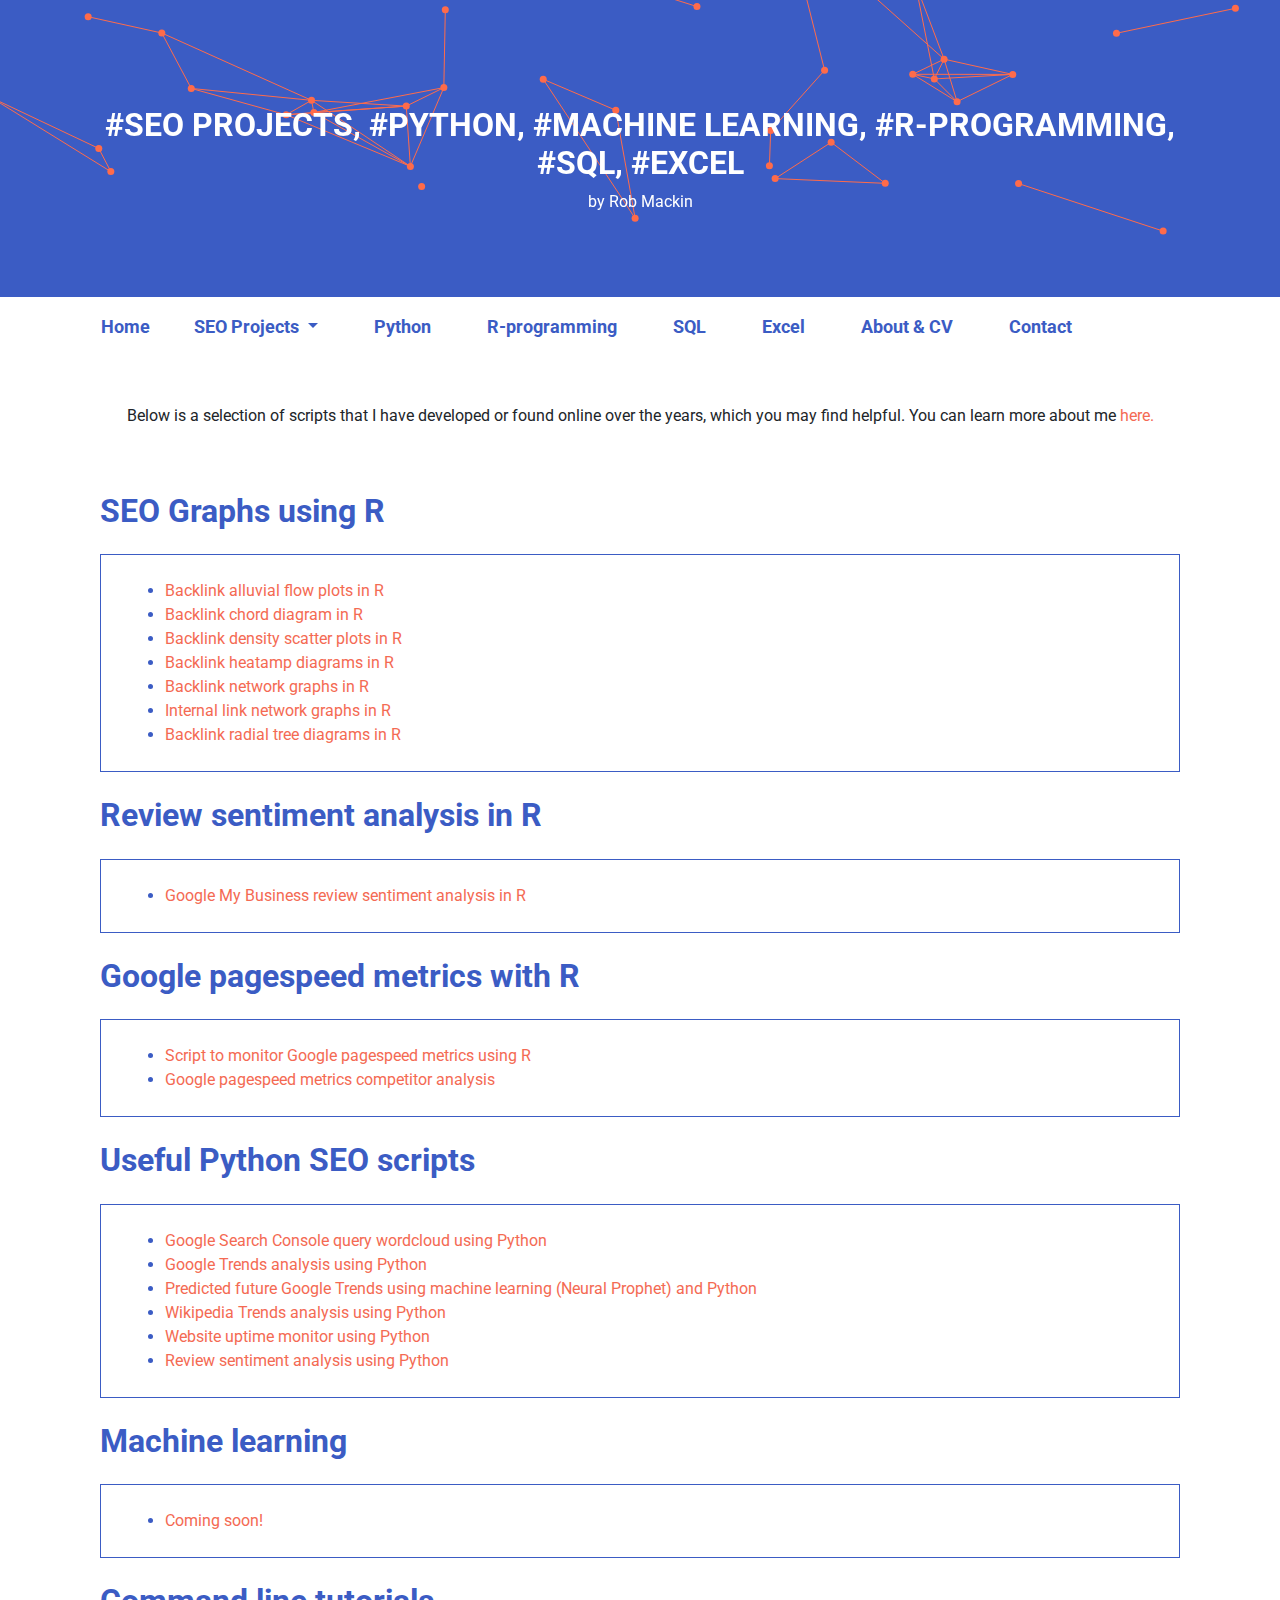
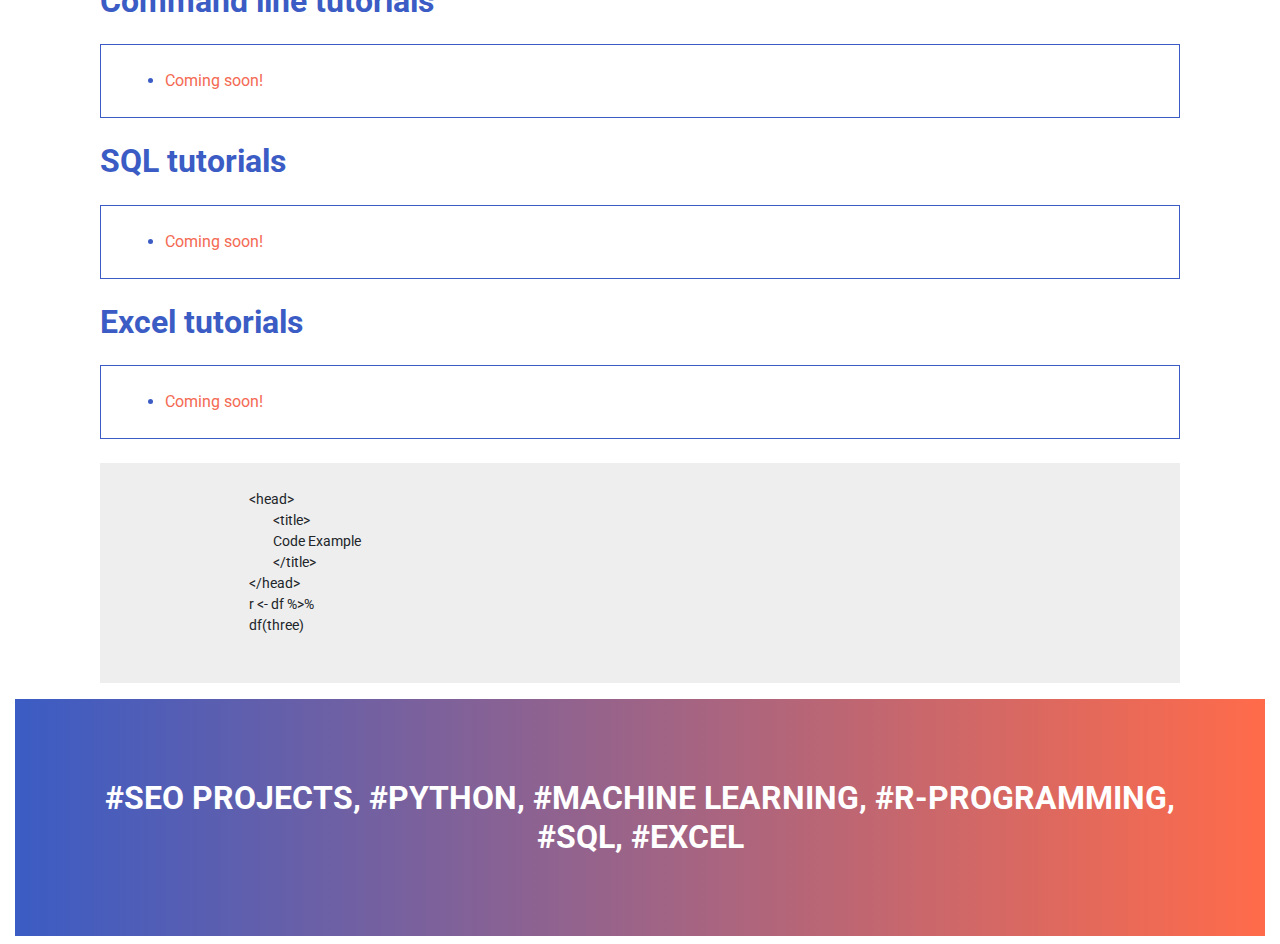
==== index.html @ 12b9a679 "website" ====
<!DOCTYPE html>
<html lang="en">
	<head>
		<meta charset="UTF-8" />
		<meta name="viewport" content="width=device-width, initial-scale=1.0" />
		<meta http-equiv="X-UA-Compatible" content="ie=edge" />
		<title>Data Science & Marketing</title>
		<link rel="stylesheet" href="https://cdn.jsdelivr.net/npm/bootstrap@4.6.1/dist/css/bootstrap.min.css" />
		<script src="https://cdn.jsdelivr.net/npm/jquery@3.6.0/dist/jquery.slim.min.js"></script>
		<script src="https://cdn.jsdelivr.net/npm/popper.js@1.16.1/dist/umd/popper.min.js"></script>
		<script src="https://cdn.jsdelivr.net/npm/bootstrap@4.6.1/dist/js/bootstrap.bundle.min.js"></script>
		<link rel="preconnect" href="https://fonts.googleapis.com" />
		<link rel="preconnect" href="https://fonts.gstatic.com" crossorigin />
		<link href="https://fonts.googleapis.com/css2?family=Roboto:wght@300&display=swap" rel="stylesheet" />
		<link rel="stylesheet" href="custom.css" />

		<!-- Global site tag (gtag.js) - Google Analytics -->
		<script async src="https://www.googletagmanager.com/gtag/js?id=G-9QVQ9LS5CP"></script>
		<script>
			window.dataLayer = window.dataLayer || [];
			function gtag() {
				dataLayer.push(arguments);
			}
			gtag('js', new Date());

			gtag('config', 'G-9QVQ9LS5CP');
		</script>
	</head>

	<div id="particles">
		<div id="webcoderskull">
			<h1 class="text-center headline">
				<a href="#seoprojects">#SEO Projects</a>, <a href="#python">#Python</a>, <a href="#machinelearning">#Machine Learning</a>,
				<a href="#r">#R-programming</a>, <a href="#sql">#SQL</a>, <a href="#excel">#Excel</a>
			</h1>
			<p>by Rob Mackin</p>
		</div>
	</div>

	<div class="container">
		<nav class="navbar navbar-expand-lg center">
			<a class="navbar-brand" href="https://rmackindata.github.io/">Home</a>
			<button
				class="navbar-toggler"
				type="button"
				data-toggle="collapse"
				data-target="#navbarSupportedContent"
				aria-controls="navbarSupportedContent"
				aria-expanded="false"
				aria-label="Toggle navigation"
			>
				<span class="navbar-toggler-icon"></span>
			</button>

			<div class="collapse navbar-collapse" id="navbarSupportedContent">
				<ul class="navbar-nav mr-auto">
					<!-- Dropdown -->
					<li class="nav-item dropdown">
						<a class="nav-link dropdown-toggle" href="#" id="navbardrop" data-toggle="dropdown"> SEO Projects </a>
						<div class="dropdown-menu">
							<a class="dropdown-item" href="#python"> SEO Python</a>
							<a class="dropdown-item" href="#seoprojects">SEO R-programming</a>
						</div>
					</li>

					<li class="nav-item">
						<a class="nav-link" href="https://rmackindata.github.io/about.html">Python</a>
					</li>

					<li class="nav-item">
						<a class="nav-link" href="https://rmackindata.github.io/about.html">R-programming</a>
					</li>

					<li class="nav-item">
						<a class="nav-link" href="https://rmackindata.github.io/about.html">SQL</a>
					</li>

					<li class="nav-item">
						<a class="nav-link" href="https://rmackindata.github.io/about.html">Excel</a>
					</li>

					<li class="nav-item">
						<a class="nav-link" href="https://rmackindata.github.io/about.html">About & CV</a>
					</li>

					<li class="nav-item">
						<a class="nav-link" href="https://rmackindata.github.io/about.html">Contact</a>
					</li>
				</ul>
			</div>
		</nav>
	</div>

	<body>
		<div class="container">
			<div class="row mt-4 mb-4">
				<div class="col pt-4 pb-4">
					<div class="col">
						<p class="text-center">
							Below is a selection of scripts that I have developed or found online over the years, which you may find helpful. You can learn more
							about me <a href="/about.html">here.</a>
						</p>
					</div>
				</div>
			</div>

			<div class="container">
				<div class="row mt-0 mb-4">
					<div class="col">
						<h2 class="mt-0 mb-4" id="seoprojects">SEO Graphs using R</h2>
						<div class="col col-border p-4">
							<ul>
								<li><a href="#">Backlink alluvial flow plots in R</a></li>
								<li><a href="#">Backlink chord diagram in R</a></li>
								<li><a href="#">Backlink density scatter plots in R</a></li>
								<li><a href="#">Backlink heatamp diagrams in R</a></li>
								<li><a href="#">Backlink network graphs in R</a></li>
								<li><a href="#">Internal link network graphs in R</a></li>
								<li><a href="#">Backlink radial tree diagrams in R</a></li>
							</ul>
						</div>
					</div>
				</div>

				<div class="row mt-0 mb-4">
					<div class="col">
						<h2 class="mt-0 mb-4" id="">Review sentiment analysis in R</h2>
						<div class="col col-border p-4">
							<ul>
								<li><a href="#">Google My Business review sentiment analysis in R</a></li>
							</ul>
						</div>
					</div>
				</div>

				<div class="row mt-0 mb-4">
					<div class="col">
						<h2 class="mt-0 mb-4" id="">Google pagespeed metrics with R</h2>
						<div class="col col-border p-4">
							<ul>
								<li><a href="#">Script to monitor Google pagespeed metrics using R</a></li>
								<li><a href="#">Google pagespeed metrics competitor analysis</a></li>
							</ul>
						</div>
					</div>
				</div>

				<div class="row mt-0 mb-4">
					<div class="col">
						<h2 class="mt-0 mb-4" id="python">Useful Python SEO scripts</h2>
						<div class="col col-border p-4">
							<ul>
								<li><a href="#">Google Search Console query wordcloud using Python</a></li>
								<li><a href="#">Google Trends analysis using Python</a></li>
								<li><a href="#">Predicted future Google Trends using machine learning (Neural Prophet) and Python</a></li>
								<li><a href="#">Wikipedia Trends analysis using Python</a></li>
								<li><a href="#">Website uptime monitor using Python</a></li>
								<li><a href="#">Review sentiment analysis using Python</a></li>
							</ul>
						</div>
					</div>
				</div>

				<div class="row mt-0 mb-4">
					<div class="col">
						<h2 class="mt-0 mb-4" id="excel">Machine learning</h2>
						<div class="col col-border p-4">
							<ul>
								<li><a href="#">Coming soon!</a></li>
							</ul>
						</div>
					</div>
				</div>

				<div class="row mt-0 mb-4">
					<div class="col">
						<h2 class="mt-0 mb-4" id="excel">Command line tutorials</h2>
						<div class="col col-border p-4">
							<ul>
								<li><a href="#">Coming soon!</a></li>
							</ul>
						</div>
					</div>
				</div>

				<div class="row mt-0 mb-4">
					<div class="col">
						<h2 class="mt-0 mb-4" id="sql">SQL tutorials</h2>
						<div class="col col-border p-4">
							<ul>
								<li><a href="#">Coming soon!</a></li>
							</ul>
						</div>
					</div>
				</div>

				<div class="row mt-0 mb-4">
					<div class="col">
						<h2 class="mt-0 mb-4" id="excel">Excel tutorials</h2>
						<div class="col col-border p-4">
							<ul>
								<li><a href="#">Coming soon!</a></li>
							</ul>
						</div>
					</div>
				</div>

				<pre>
					<code>
						&lt;head&gt;
							&lt;title&gt;
							Code Example
							&lt;/title&gt;
						&lt;/head&gt;
						r <- df %>%
						df(three)
					</code>
				</pre>

				<script
					src="https://code.jquery.com/jquery-3.2.1.slim.min.js"
					integrity="sha384-KJ3o2DKtIkvYIK3UENzmM7KCkRr/rE9/Qpg6aAZGJwFDMVNA/GpGFF93hXpG5KkN"
					crossorigin="anonymous"
				></script>
				<script
					src="https://cdn.jsdelivr.net/npm/popper.js@1.12.9/dist/umd/popper.min.js"
					integrity="sha384-ApNbgh9B+Y1QKtv3Rn7W3mgPxhU9K/ScQsAP7hUibX39j7fakFPskvXusvfa0b4Q"
					crossorigin="anonymous"
				></script>
				<script src="custom.js"></script>
			</div>
		</div>

		<!-- Footer -->
		<div id="footer" class="container-fluid">
			<div class="">
				<h1 class="text-center headline-bottom">
					<a href="#seoprojects">#SEO Projects</a>, <a href="#python">#Python</a>, <a href="#machinelearning">#Machine Learning</a>,
					<a href="#r-programming">#R-programming</a>, <a href="#sql">#SQL</a>, <a href="#excel">#Excel</a>
				</h1>
			</div>
		</div>

	</body>
</html>
---- custom.css ----
h1,
h2,
h3,
h4,
h5,
h6,
.h1,
.h2,
.h3,
.h4,
.h5,
.h6,
.display-1,
.display-2,
.display-3,
.display-4,
.display-5,
.display-6 {
	font-family: 'Roboto', sans-serif;
	font-weight: bold;
}

html,
body,
.tooltip,
.popover {
	font-family: 'Roboto', sans-serif;
}

code,
kbd,
pre,
samp,
.text-monospace {
	font-family: 'Roboto', sans-serif;
}

button,
input,
optgroup,
select,
textarea {
	font-family: inherit;
}

nav.navbar.navbar-expand-lg a {
	color: #3b5cc4;
	font-weight: 700;
	font-size: 18px;
}

li.nav-item {
	padding: 0 20px;
}

.headline {
	color: white;
	font-weight: 700;
	padding: 80px 80px 0 80px;
	font-size: 2rem;
}

@media only screen and (max-width: 600px) {
	.headline {
		color: white;
		font-weight: 700;
		padding: 0px 0px 0 0px;
		font-size: 1.25rem;
	}
}

h1.text-center.headline a {
	color: #fff;
}

h1.text-center.headline a {
	color: #fff;
	text-transform: uppercase;
	text-decoration: none;

	position: relative;
}

h1.text-center.headline a::after {
	content: '';
	position: absolute;
	bottom: 0;
	left: 50%;
	display: block;
	background: none repeat scroll 0 0 transparent;
	height: 2px;
	width: 0;
	background: #fff;
	transition: width 0.3s ease 0s, left 0.3s ease 0s;
}

h1.text-center.headline a:hover::after {
	width: 100%;
	left: 0;
}

pre {
	background-color: #eeeeee;
	padding: 5px;
}

.hero {
	background: #3b5cc4;
	height: 50px;
	width: 100%;
}
.hero-top {
	width: 100%;
	padding: 80px;
	color: #fff;
	font-weight: 700;
}

.hero-top.headline.text-center h3 {
	font-size: 5rem !important;
}

a {
	color: #f46a53;
}

h2 {
	color: #3b5cc4;
}

::marker {
	color: #3b5cc4;
}

ul {
	margin-bottom: 0;
}

.col-border {
	border: 1px solid #3b5cc4;
}

#particles {
	position: relative;
}

#webcoderskull {
	position: absolute;
	left: 0;
	top: 50%;
	transform: translateY(-60%);
	padding: 0 20px;
	width: 100%;
	text-align: center;
	color: #fff;
}

@media only screen and (max-width: 600px) {
	#webcoderskull {
		transform: translateY(-40%);
	}
}

canvas {
	height: 33vh;
	background-color: #3b5cc4;
}
#webcoderskull h4 {
	letter-spacing: 5px;
	font-size: 3rem;
	font-family: 'Roboto', sans-serif;
	text-transform: uppercase;
	font-weight: bold;
}

.headline-bottom {
	background: rgb(2, 0, 36);
	background: linear-gradient(90deg, rgba(2, 0, 36, 1) 0%, rgba(59, 92, 196, 1) 0%, rgba(255, 107, 74, 1) 100%);
	color: white;
	font-weight: 700;
	padding: 80px;
	font-size: 2rem;
}

h1.text-center.headline-bottom a {
	color: #fff;
}

h1.text-center.headline-bottom a {
	color: #fff;
	text-transform: uppercase;
	text-decoration: none;
	position: relative;
}

h1.text-center.headline-bottom a::after {
	content: '';
	position: absolute;
	bottom: 0;
	left: 50%;
	display: block;
	background: none repeat scroll 0 0 transparent;
	height: 2px;
	width: 0;
	background: #fff;
	transition: width 0.3s ease 0s, left 0.3s ease 0s;
}

h1.text-center.headline-bottom a:hover::after {
	width: 100%;
	left: 0;
}

span#fourzerofour {
	font-size: 12rem;
}
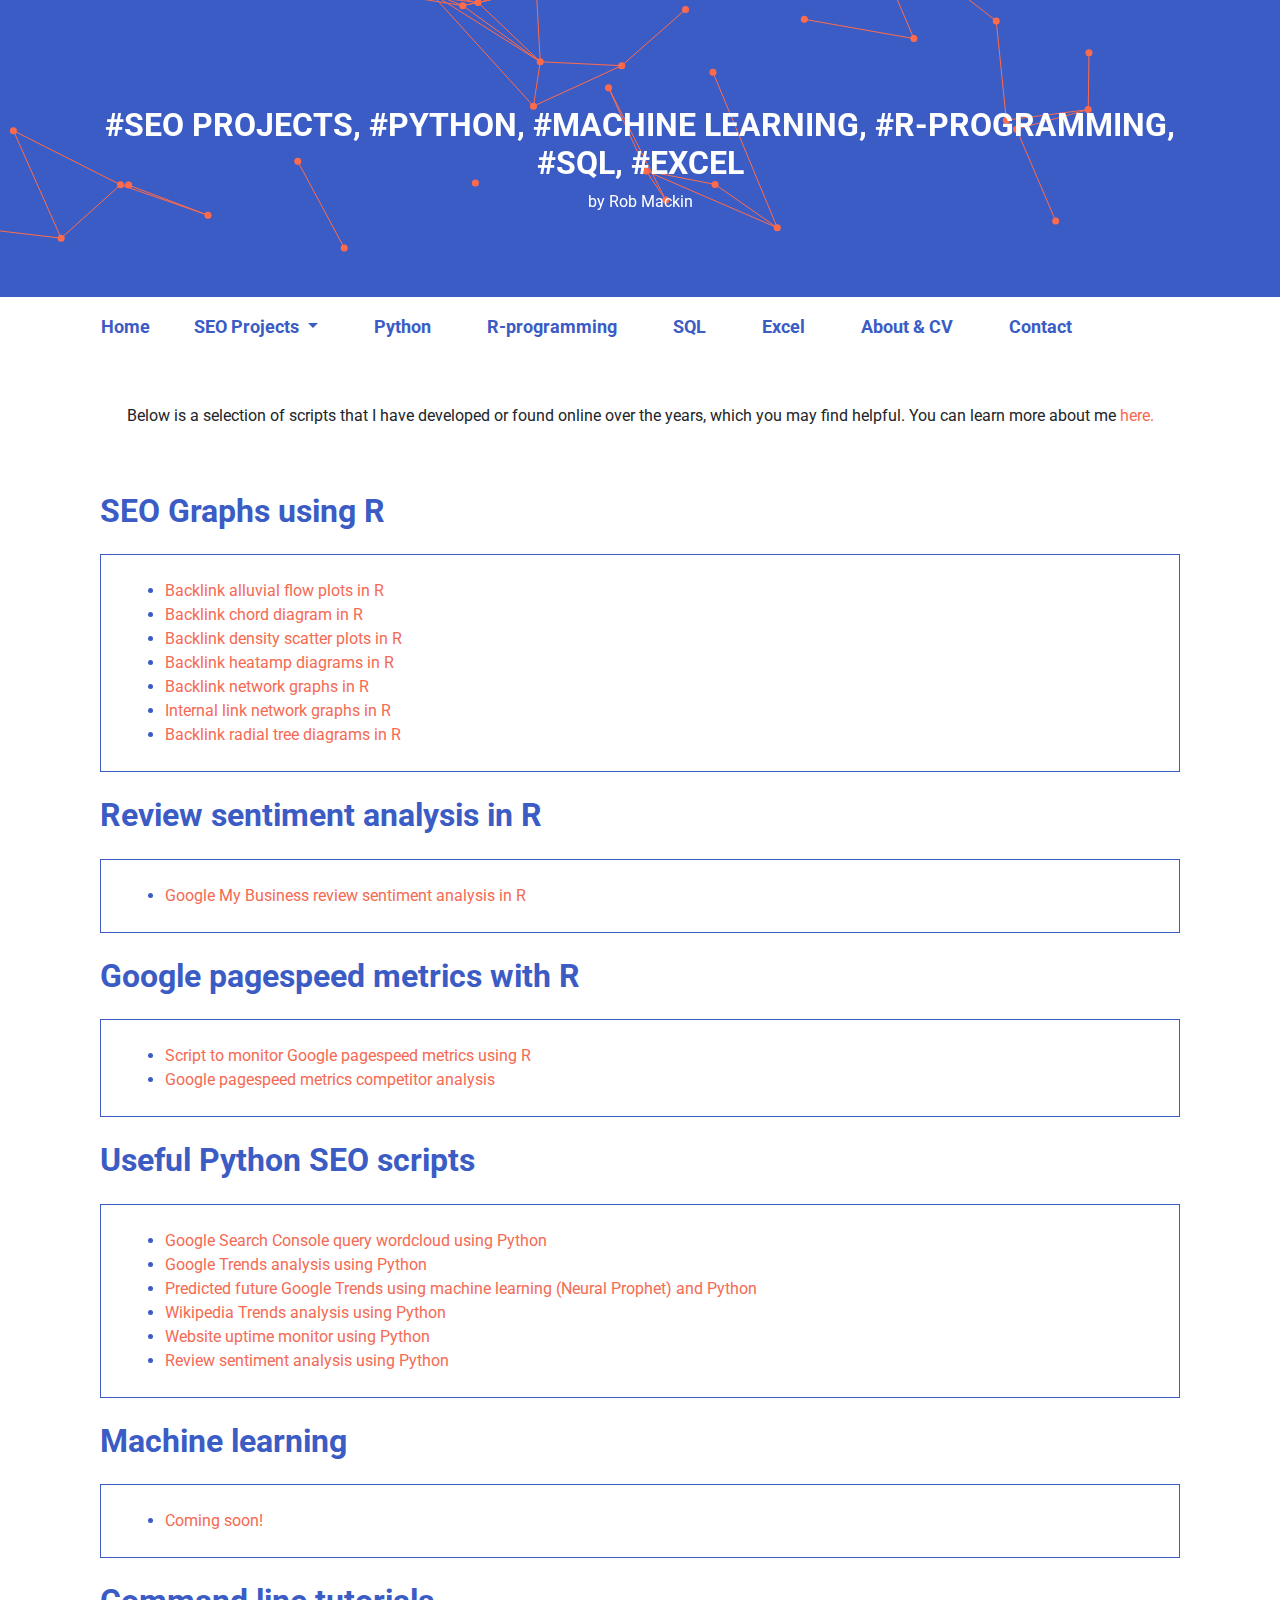
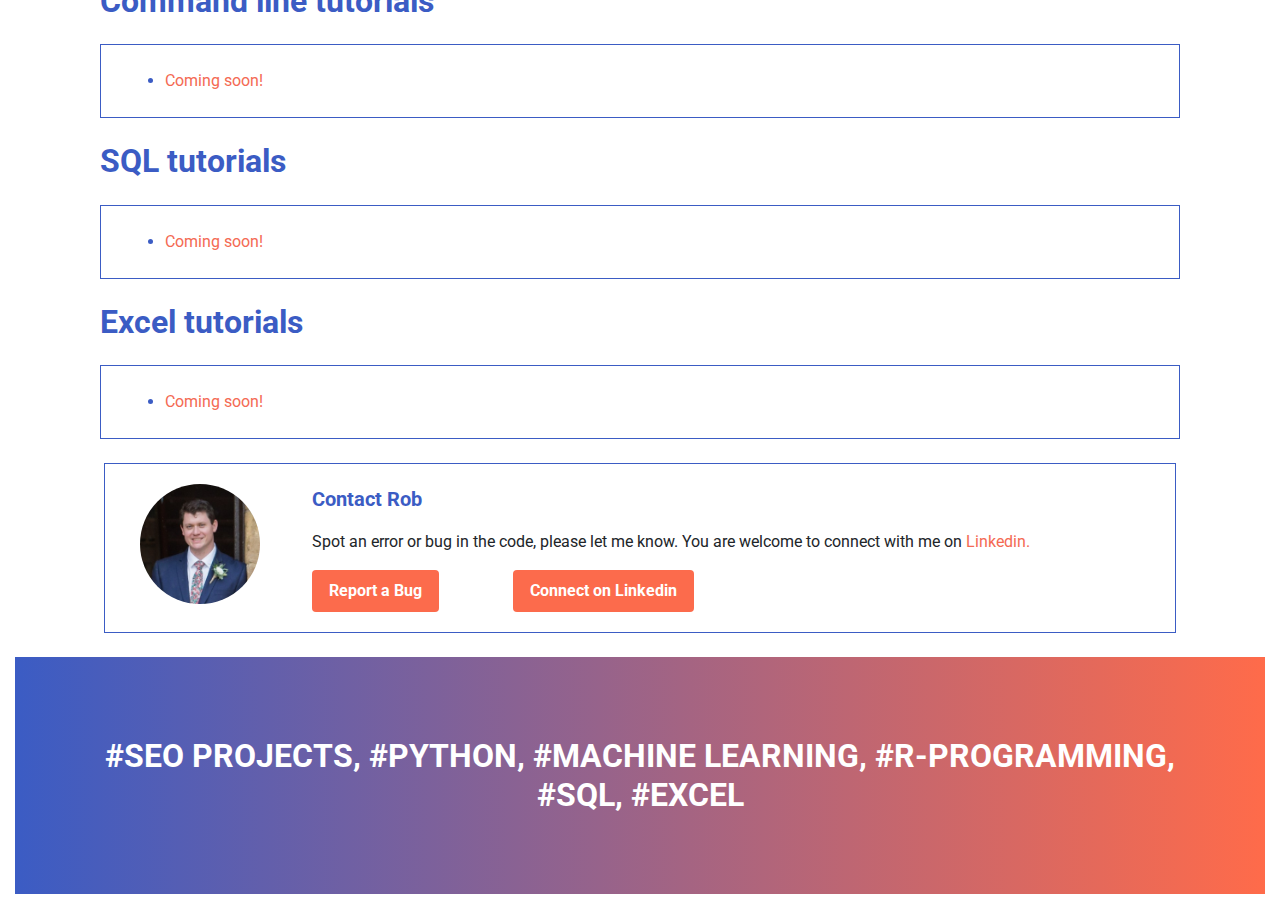
==== commit b7550f03: "websiteq" ====
--- a/index.html
+++ b/index.html
@@ -9,9 +9,9 @@
 		<script src="https://cdn.jsdelivr.net/npm/jquery@3.6.0/dist/jquery.slim.min.js"></script>
 		<script src="https://cdn.jsdelivr.net/npm/popper.js@1.16.1/dist/umd/popper.min.js"></script>
 		<script src="https://cdn.jsdelivr.net/npm/bootstrap@4.6.1/dist/js/bootstrap.bundle.min.js"></script>
-		<link rel="preconnect" href="https://fonts.googleapis.com" />
-		<link rel="preconnect" href="https://fonts.gstatic.com" crossorigin />
-		<link href="https://fonts.googleapis.com/css2?family=Roboto:wght@300&display=swap" rel="stylesheet" />
+		<link rel="preconnect" href="https://fonts.googleapis.com">
+		<link rel="preconnect" href="https://fonts.gstatic.com" crossorigin>
+		<link href="https://fonts.googleapis.com/css2?family=Roboto:wght@300;400;700&display=swap" rel="stylesheet">
 		<link rel="stylesheet" href="custom.css" />
 
 		<!-- Global site tag (gtag.js) - Google Analytics -->
@@ -205,17 +205,36 @@
 					</div>
 				</div>
 
-				<pre>
-					<code>
-						&lt;head&gt;
-							&lt;title&gt;
-							Code Example
-							&lt;/title&gt;
-						&lt;/head&gt;
-						r <- df %>%
-						df(three)
-					</code>
-				</pre>
+
+					<div class="row profile-border mr-1 ml-1 mb-4">
+							<div class="col-sm-2">
+										<img class="profile-photo" src="images/profile-photo.png">
+							</div>
+							<div class="col-sm-10">
+
+								<p class="profile-heading">Contact Rob</p>
+								<p>Spot an error or bug in the code, please let me know. You are welcome to connect with me on <a href="https://www.linkedin.com/in/rob-mackin-data/">Linkedin.</a></p>
+								<div class="button-wrapper">
+								<a class="btn" href="https://www.linkedin.com/in/rob-mackin-data/" role="button">Report a Bug</a>
+								<a class="btn" href="https://www.linkedin.com/in/rob-mackin-data/" role="button">Connect on Linkedin</a>
+							</div>
+
+							</div>
+						</div>
+<!--
+						<pre>
+							<code>
+								&lt;head&gt;
+									&lt;title&gt;
+									Code Example
+									&lt;/title&gt;
+								&lt;/head&gt;
+								r <- df %>%
+								df(three)
+							</code>
+						</pre>
+
+//-->
 
 				<script
 					src="https://code.jquery.com/jquery-3.2.1.slim.min.js"
@@ -235,11 +254,11 @@
 		<div id="footer" class="container-fluid">
 			<div class="">
 				<h1 class="text-center headline-bottom">
-					<a href="#seoprojects">#SEO Projects</a>, <a href="#python">#Python</a>, <a href="#machinelearning">#Machine Learning</a>,
-					<a href="#r-programming">#R-programming</a>, <a href="#sql">#SQL</a>, <a href="#excel">#Excel</a>
+					<a href="https://rmackindata.github.io/index.html/#seoprojects">#SEO Projects</a>, <a href="https://rmackindata.github.io/index.html/#python">#Python</a>, <a href="https://rmackindata.github.io/index.html/#machinelearning">#Machine Learning</a>,
+					<a href="https://rmackindata.github.io/index.html/#r-programming">#R-programming</a>, <a href="https://rmackindata.github.io/index.html/#sql">#SQL</a>, <a href="https://rmackindata.github.io/index.html/#excel">#Excel</a>
 				</h1>
 			</div>
 		</div>
 
 	</body>
-</html>+</html>
--- a/custom.css
+++ b/custom.css
@@ -43,6 +43,10 @@
 	font-family: inherit;
 }
 
+a:hover {
+	color: #3b5cc4;
+}
+
 nav.navbar.navbar-expand-lg a {
 	color: #3b5cc4;
 	font-weight: 700;
@@ -211,6 +215,103 @@
 	left: 0;
 }
 
+/* 404 pahe */
+
+
 span#fourzerofour {
 	font-size: 12rem;
-}+}
+
+#footer-four-zero-four {
+		height: 100%;
+		text-align: center;
+}
+
+p.text-white-four-zero-four {
+    font-weight: 300;
+}
+
+/* profile box all pages */
+
+img.profile-photo {
+    height: 120px;
+    width: 120px;
+		border-radius: 50%;
+}
+
+p.profile-heading {
+	font-size: 20px;
+	font-weight: 700px;
+	color: #3b5cc4;
+	font-weight: 700;
+}
+
+.profile-border {
+	padding: 20px;
+	border: 1px solid #3b5cc4;
+}
+
+/* about & CV page */
+
+.row-margin {
+	margin: 90px 0;
+}
+
+.line-break {
+    border: 2px solid #ff6b4a;
+    margin-bottom: 70px;
+}
+
+img.profile-photo-about {
+    height: 270px;
+    border-radius: 20px;
+    border: 5px solid #3b5cc4;
+}
+
+p.profile-heading-about {
+	font-size: 20px;
+	font-weight: 400px;
+	color: #3b5cc4;
+	font-weight: 700;
+}
+
+.profile-border-about {
+	padding: 20px;
+	border: 1px solid #3b5cc4;
+}
+
+img.company-logo {
+		width: 210px;
+}
+
+p.company-title {
+    font-size: 1.6rem;
+    color: blue;
+    font-weight: 700;
+}
+
+p.company-title span {
+    font-size: 1.2rem;
+    color: #333;
+    font-weight: 400;
+		padding-left: 50px;
+}
+
+
+span#fourzerofour {
+    font-size: 12rem;
+}
+
+a.btn {
+    padding: 8px 16px;
+    color: #fff;
+    background: #fc6b4c;
+    font-weight: 700;
+    margin-right: 70px;
+		transition: 0.3s;
+}
+
+a.btn:hover {
+	background: #3b5cc4;
+	color: #fff;
+}
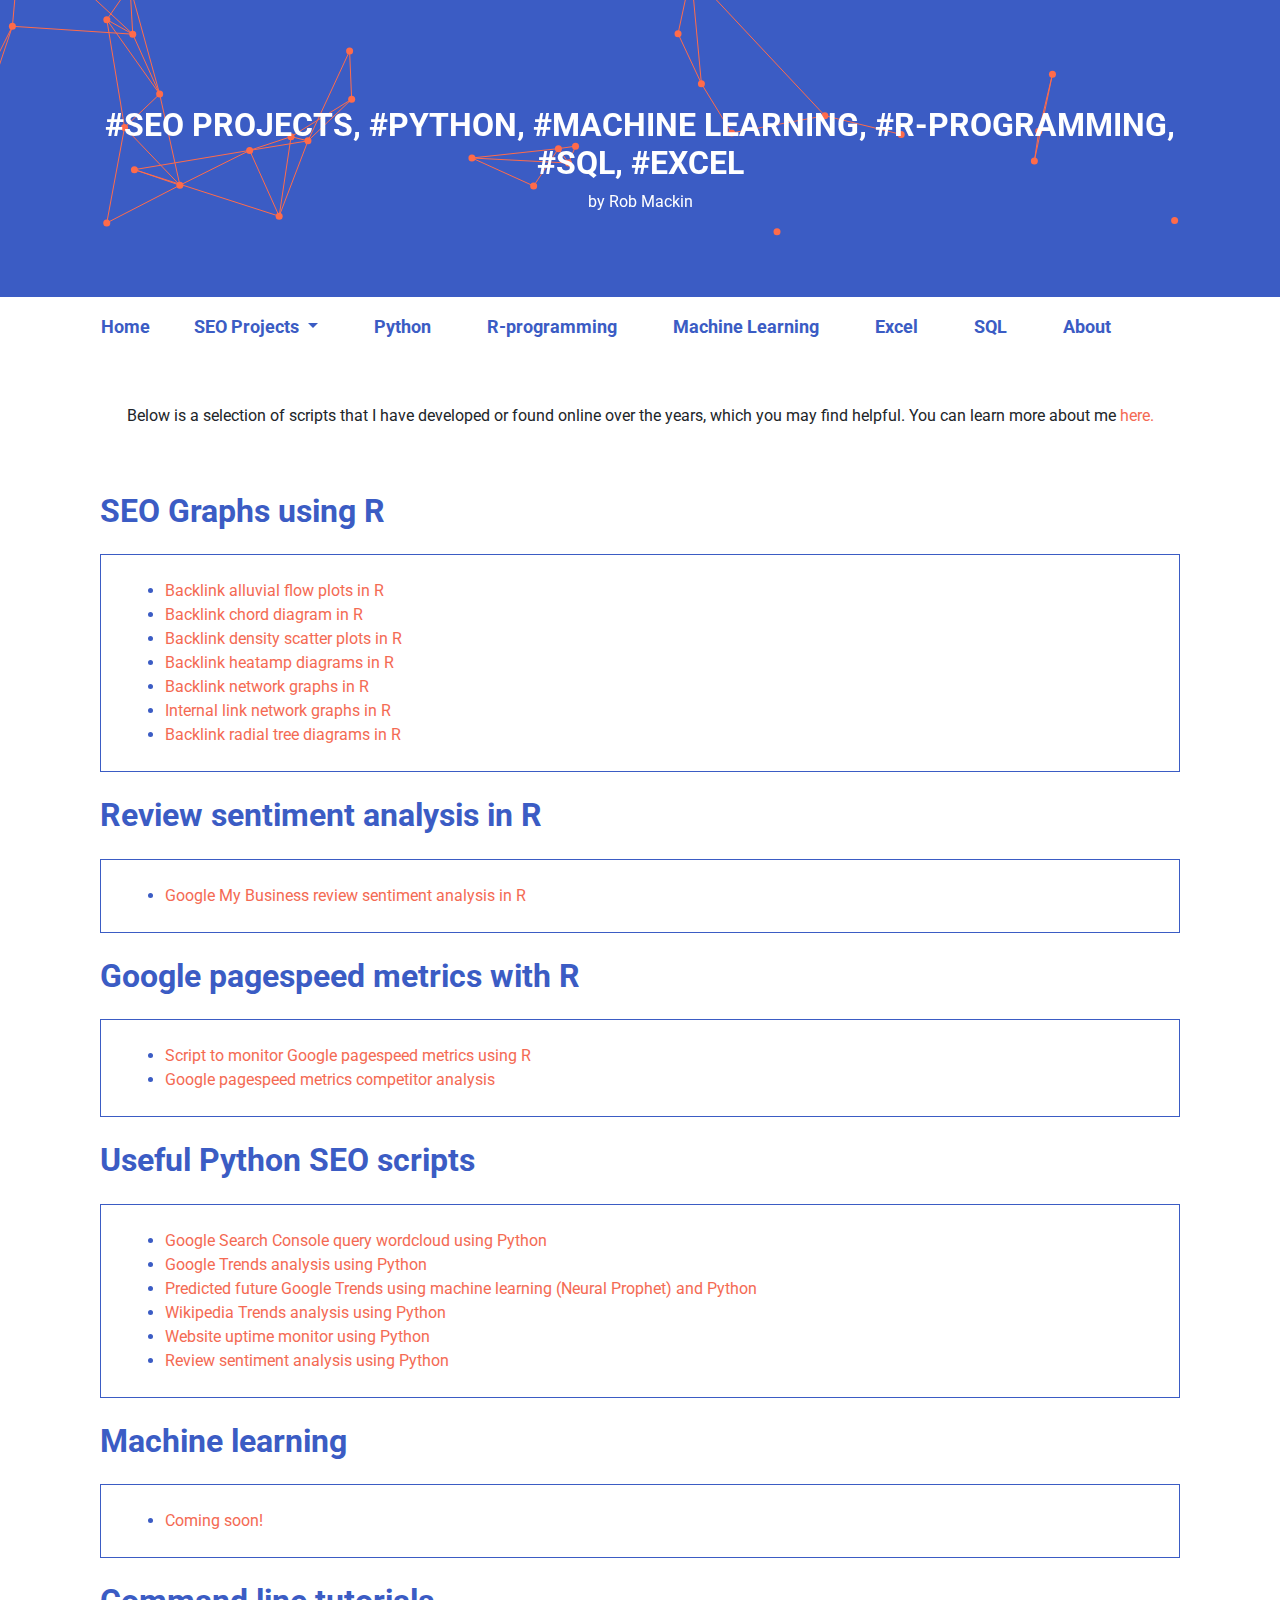
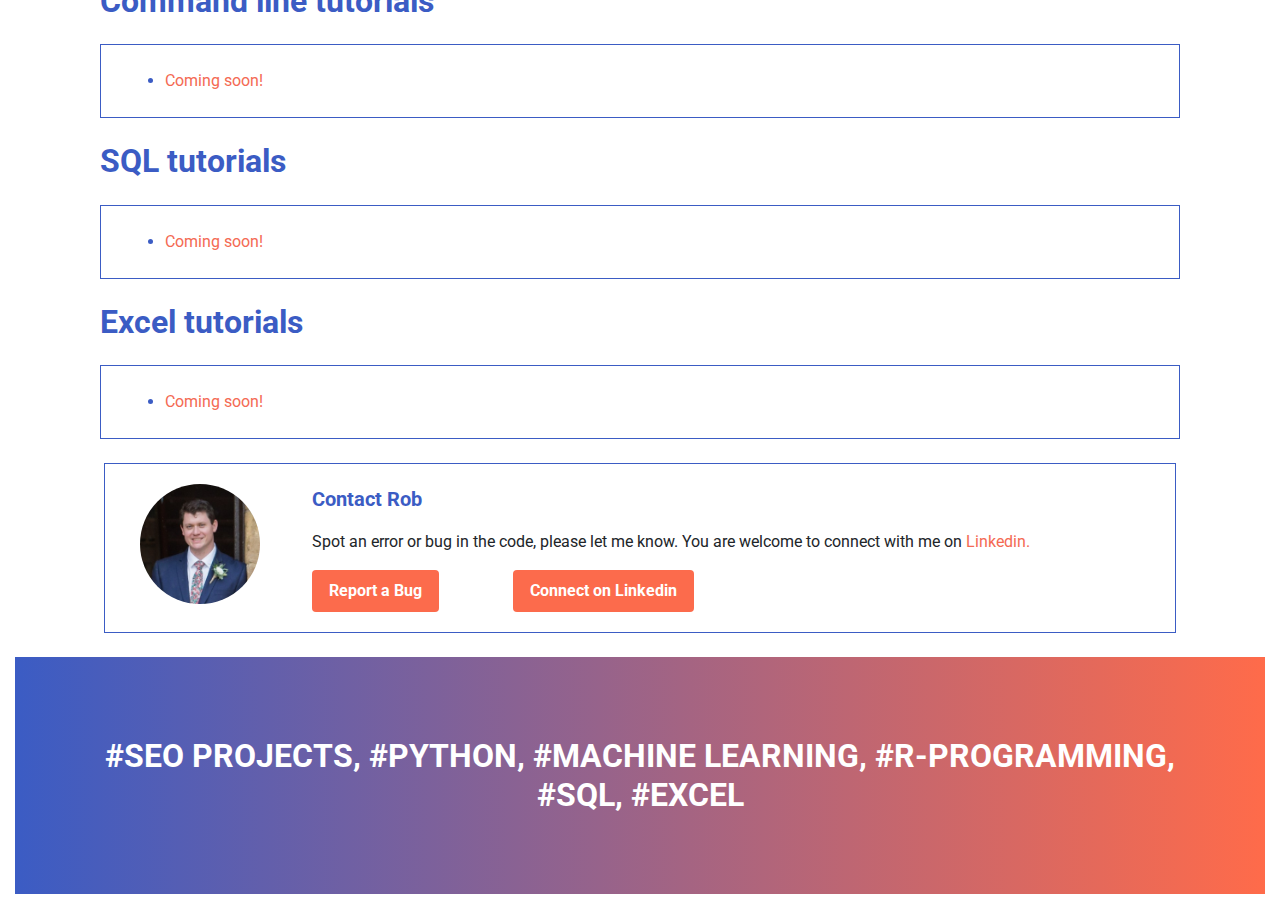
==== commit e384506a: "website" ====
--- a/index.html
+++ b/index.html
@@ -1,227 +1,221 @@
 <!DOCTYPE html>
 <html lang="en">
-	<head>
-		<meta charset="UTF-8" />
-		<meta name="viewport" content="width=device-width, initial-scale=1.0" />
-		<meta http-equiv="X-UA-Compatible" content="ie=edge" />
-		<title>Data Science & Marketing</title>
-		<link rel="stylesheet" href="https://cdn.jsdelivr.net/npm/bootstrap@4.6.1/dist/css/bootstrap.min.css" />
-		<script src="https://cdn.jsdelivr.net/npm/jquery@3.6.0/dist/jquery.slim.min.js"></script>
-		<script src="https://cdn.jsdelivr.net/npm/popper.js@1.16.1/dist/umd/popper.min.js"></script>
-		<script src="https://cdn.jsdelivr.net/npm/bootstrap@4.6.1/dist/js/bootstrap.bundle.min.js"></script>
-		<link rel="preconnect" href="https://fonts.googleapis.com">
-		<link rel="preconnect" href="https://fonts.gstatic.com" crossorigin>
-		<link href="https://fonts.googleapis.com/css2?family=Roboto:wght@300;400;700&display=swap" rel="stylesheet">
-		<link rel="stylesheet" href="custom.css" />
-
-		<!-- Global site tag (gtag.js) - Google Analytics -->
-		<script async src="https://www.googletagmanager.com/gtag/js?id=G-9QVQ9LS5CP"></script>
-		<script>
-			window.dataLayer = window.dataLayer || [];
-			function gtag() {
-				dataLayer.push(arguments);
-			}
-			gtag('js', new Date());
-
-			gtag('config', 'G-9QVQ9LS5CP');
-		</script>
-	</head>
-
-	<div id="particles">
-		<div id="webcoderskull">
-			<h1 class="text-center headline">
-				<a href="#seoprojects">#SEO Projects</a>, <a href="#python">#Python</a>, <a href="#machinelearning">#Machine Learning</a>,
-				<a href="#r">#R-programming</a>, <a href="#sql">#SQL</a>, <a href="#excel">#Excel</a>
-			</h1>
-			<p>by Rob Mackin</p>
-		</div>
-	</div>
-
-	<div class="container">
-		<nav class="navbar navbar-expand-lg center">
-			<a class="navbar-brand" href="https://rmackindata.github.io/">Home</a>
-			<button
-				class="navbar-toggler"
-				type="button"
-				data-toggle="collapse"
-				data-target="#navbarSupportedContent"
-				aria-controls="navbarSupportedContent"
-				aria-expanded="false"
-				aria-label="Toggle navigation"
-			>
-				<span class="navbar-toggler-icon"></span>
-			</button>
-
-			<div class="collapse navbar-collapse" id="navbarSupportedContent">
-				<ul class="navbar-nav mr-auto">
-					<!-- Dropdown -->
-					<li class="nav-item dropdown">
-						<a class="nav-link dropdown-toggle" href="#" id="navbardrop" data-toggle="dropdown"> SEO Projects </a>
-						<div class="dropdown-menu">
-							<a class="dropdown-item" href="#python"> SEO Python</a>
-							<a class="dropdown-item" href="#seoprojects">SEO R-programming</a>
-						</div>
-					</li>
-
-					<li class="nav-item">
-						<a class="nav-link" href="https://rmackindata.github.io/about.html">Python</a>
-					</li>
-
-					<li class="nav-item">
-						<a class="nav-link" href="https://rmackindata.github.io/about.html">R-programming</a>
-					</li>
-
-					<li class="nav-item">
-						<a class="nav-link" href="https://rmackindata.github.io/about.html">SQL</a>
-					</li>
-
-					<li class="nav-item">
-						<a class="nav-link" href="https://rmackindata.github.io/about.html">Excel</a>
-					</li>
-
-					<li class="nav-item">
-						<a class="nav-link" href="https://rmackindata.github.io/about.html">About & CV</a>
-					</li>
-
-					<li class="nav-item">
-						<a class="nav-link" href="https://rmackindata.github.io/about.html">Contact</a>
-					</li>
-				</ul>
-			</div>
-		</nav>
-	</div>
-
-	<body>
-		<div class="container">
-			<div class="row mt-4 mb-4">
-				<div class="col pt-4 pb-4">
-					<div class="col">
-						<p class="text-center">
-							Below is a selection of scripts that I have developed or found online over the years, which you may find helpful. You can learn more
-							about me <a href="/about.html">here.</a>
-						</p>
-					</div>
-				</div>
-			</div>
-
-			<div class="container">
-				<div class="row mt-0 mb-4">
-					<div class="col">
-						<h2 class="mt-0 mb-4" id="seoprojects">SEO Graphs using R</h2>
-						<div class="col col-border p-4">
-							<ul>
-								<li><a href="#">Backlink alluvial flow plots in R</a></li>
-								<li><a href="#">Backlink chord diagram in R</a></li>
-								<li><a href="#">Backlink density scatter plots in R</a></li>
-								<li><a href="#">Backlink heatamp diagrams in R</a></li>
-								<li><a href="#">Backlink network graphs in R</a></li>
-								<li><a href="#">Internal link network graphs in R</a></li>
-								<li><a href="#">Backlink radial tree diagrams in R</a></li>
-							</ul>
-						</div>
-					</div>
-				</div>
-
-				<div class="row mt-0 mb-4">
-					<div class="col">
-						<h2 class="mt-0 mb-4" id="">Review sentiment analysis in R</h2>
-						<div class="col col-border p-4">
-							<ul>
-								<li><a href="#">Google My Business review sentiment analysis in R</a></li>
-							</ul>
-						</div>
-					</div>
-				</div>
-
-				<div class="row mt-0 mb-4">
-					<div class="col">
-						<h2 class="mt-0 mb-4" id="">Google pagespeed metrics with R</h2>
-						<div class="col col-border p-4">
-							<ul>
-								<li><a href="#">Script to monitor Google pagespeed metrics using R</a></li>
-								<li><a href="#">Google pagespeed metrics competitor analysis</a></li>
-							</ul>
-						</div>
-					</div>
-				</div>
-
-				<div class="row mt-0 mb-4">
-					<div class="col">
-						<h2 class="mt-0 mb-4" id="python">Useful Python SEO scripts</h2>
-						<div class="col col-border p-4">
-							<ul>
-								<li><a href="#">Google Search Console query wordcloud using Python</a></li>
-								<li><a href="#">Google Trends analysis using Python</a></li>
-								<li><a href="#">Predicted future Google Trends using machine learning (Neural Prophet) and Python</a></li>
-								<li><a href="#">Wikipedia Trends analysis using Python</a></li>
-								<li><a href="#">Website uptime monitor using Python</a></li>
-								<li><a href="#">Review sentiment analysis using Python</a></li>
-							</ul>
-						</div>
-					</div>
-				</div>
-
-				<div class="row mt-0 mb-4">
-					<div class="col">
-						<h2 class="mt-0 mb-4" id="excel">Machine learning</h2>
-						<div class="col col-border p-4">
-							<ul>
-								<li><a href="#">Coming soon!</a></li>
-							</ul>
-						</div>
-					</div>
-				</div>
-
-				<div class="row mt-0 mb-4">
-					<div class="col">
-						<h2 class="mt-0 mb-4" id="excel">Command line tutorials</h2>
-						<div class="col col-border p-4">
-							<ul>
-								<li><a href="#">Coming soon!</a></li>
-							</ul>
-						</div>
-					</div>
-				</div>
-
-				<div class="row mt-0 mb-4">
-					<div class="col">
-						<h2 class="mt-0 mb-4" id="sql">SQL tutorials</h2>
-						<div class="col col-border p-4">
-							<ul>
-								<li><a href="#">Coming soon!</a></li>
-							</ul>
-						</div>
-					</div>
-				</div>
-
-				<div class="row mt-0 mb-4">
-					<div class="col">
-						<h2 class="mt-0 mb-4" id="excel">Excel tutorials</h2>
-						<div class="col col-border p-4">
-							<ul>
-								<li><a href="#">Coming soon!</a></li>
-							</ul>
-						</div>
-					</div>
-				</div>
-
-
-					<div class="row profile-border mr-1 ml-1 mb-4">
-							<div class="col-sm-2">
-										<img class="profile-photo" src="images/profile-photo.png">
-							</div>
-							<div class="col-sm-10">
-
-								<p class="profile-heading">Contact Rob</p>
-								<p>Spot an error or bug in the code, please let me know. You are welcome to connect with me on <a href="https://www.linkedin.com/in/rob-mackin-data/">Linkedin.</a></p>
-								<div class="button-wrapper">
-								<a class="btn" href="https://www.linkedin.com/in/rob-mackin-data/" role="button">Report a Bug</a>
-								<a class="btn" href="https://www.linkedin.com/in/rob-mackin-data/" role="button">Connect on Linkedin</a>
-							</div>
-
-							</div>
-						</div>
-<!--
+
+<head>
+  <meta charset="UTF-8" />
+  <meta name="viewport" content="width=device-width, initial-scale=1.0" />
+  <meta http-equiv="X-UA-Compatible" content="ie=edge" />
+  <title>Data Science & Marketing</title>
+  <link rel="stylesheet" href="https://cdn.jsdelivr.net/npm/bootstrap@4.6.1/dist/css/bootstrap.min.css" />
+  <script src="https://cdn.jsdelivr.net/npm/jquery@3.6.0/dist/jquery.slim.min.js"></script>
+  <script src="https://cdn.jsdelivr.net/npm/popper.js@1.16.1/dist/umd/popper.min.js"></script>
+  <script src="https://cdn.jsdelivr.net/npm/bootstrap@4.6.1/dist/js/bootstrap.bundle.min.js"></script>
+  <link rel="preconnect" href="https://fonts.googleapis.com">
+  <link rel="preconnect" href="https://fonts.gstatic.com" crossorigin>
+  <link href="https://fonts.googleapis.com/css2?family=Roboto:wght@300;400;700&display=swap" rel="stylesheet">
+  <link rel="stylesheet" href="custom.css" />
+
+  <!-- Global site tag (gtag.js) - Google Analytics -->
+  <script async src="https://www.googletagmanager.com/gtag/js?id=G-9QVQ9LS5CP"></script>
+  <script>
+    window.dataLayer = window.dataLayer || [];
+
+    function gtag() {
+      dataLayer.push(arguments);
+    }
+    gtag('js', new Date());
+
+    gtag('config', 'G-9QVQ9LS5CP');
+  </script>
+</head>
+
+<div id="particles">
+  <div id="webcoderskull">
+    <h1 class="text-center headline">
+      <a href="https://rmackindata.github.io/#seoprojects">#SEO Projects</a>, <a href="https://rmackindata.github.io/#python">#Python</a>, <a href="https://rmackindata.github.io/#machinelearning">#Machine Learning</a>,
+      <a href="https://rmackindata.github.io/#r">#R-programming</a>, <a href="https://rmackindata.github.io/#sql">#SQL</a>, <a href="https://rmackindata.github.io/#excel">#Excel</a>
+    </h1>
+    <p>by Rob Mackin</p>
+  </div>
+</div>
+
+<div class="container">
+  <nav class="navbar navbar-expand-lg center">
+    <a class="navbar-brand" href="https://rmackindata.github.io/">Home</a>
+    <button class="navbar-toggler" type="button" data-toggle="collapse" data-target="#navbarSupportedContent" aria-controls="navbarSupportedContent" aria-expanded="false" aria-label="Toggle navigation">
+      <span class="navbar-toggler-icon"></span>
+    </button>
+
+    <div class="collapse navbar-collapse" id="navbarSupportedContent">
+      <ul class="navbar-nav mr-auto">
+        <!-- Dropdown -->
+        <li class="nav-item dropdown">
+          <a class="nav-link dropdown-toggle" href="#" id="navbardrop" data-toggle="dropdown"> SEO Projects </a>
+          <div class="dropdown-menu">
+            <a class="dropdown-item" href="https://rmackindata.github.io/#python"> SEO Python</a>
+            <a class="dropdown-item" href="https://rmackindata.github.io/#seoprojects">SEO R-programming</a>
+          </div>
+        </li>
+
+        <li class="nav-item">
+          <a class="nav-link" href="https://rmackindata.github.io/#python">Python</a>
+        </li>
+
+        <li class="nav-item">
+          <a class="nav-link" href="https://rmackindata.github.io/#seoprojects">R-programming</a>
+        </li>
+
+        <li class="nav-item">
+          <a class="nav-link" href="https://rmackindata.github.io/#machinelearning">Machine Learning</a>
+        </li>
+
+        <li class="nav-item">
+          <a class="nav-link" href="https://rmackindata.github.io/#excel">Excel</a>
+        </li>
+
+        <li class="nav-item">
+          <a class="nav-link" href="https://rmackindata.github.io/#sql">SQL</a>
+        </li>
+
+        <li class="nav-item">
+          <a class="nav-link" href="https://rmackindata.github.io/about.html">About</a>
+        </li>
+      </ul>
+    </div>
+  </nav>
+</div>
+
+<body>
+  <div class="container">
+    <div class="row mt-4 mb-4">
+      <div class="col pt-4 pb-4">
+        <div class="col">
+          <p class="text-center">
+            Below is a selection of scripts that I have developed or found online over the years, which you may find helpful. You can learn more
+            about me <a href="/about.html">here.</a>
+          </p>
+        </div>
+      </div>
+    </div>
+
+    <div class="container">
+      <div class="row mt-0 mb-4">
+        <div class="col">
+          <h2 class="mt-0 mb-4" id="seoprojects">SEO Graphs using R</h2>
+          <div class="col col-border p-4">
+            <ul>
+              <li><a href="#">Backlink alluvial flow plots in R</a></li>
+              <li><a href="#">Backlink chord diagram in R</a></li>
+              <li><a href="#">Backlink density scatter plots in R</a></li>
+              <li><a href="#">Backlink heatamp diagrams in R</a></li>
+              <li><a href="#">Backlink network graphs in R</a></li>
+              <li><a href="#">Internal link network graphs in R</a></li>
+              <li><a href="#">Backlink radial tree diagrams in R</a></li>
+            </ul>
+          </div>
+        </div>
+      </div>
+
+      <div class="row mt-0 mb-4">
+        <div class="col">
+          <h2 class="mt-0 mb-4" id="">Review sentiment analysis in R</h2>
+          <div class="col col-border p-4">
+            <ul>
+              <li><a href="#">Google My Business review sentiment analysis in R</a></li>
+            </ul>
+          </div>
+        </div>
+      </div>
+
+      <div class="row mt-0 mb-4">
+        <div class="col">
+          <h2 class="mt-0 mb-4" id="">Google pagespeed metrics with R</h2>
+          <div class="col col-border p-4">
+            <ul>
+              <li><a href="#">Script to monitor Google pagespeed metrics using R</a></li>
+              <li><a href="#">Google pagespeed metrics competitor analysis</a></li>
+            </ul>
+          </div>
+        </div>
+      </div>
+
+      <div class="row mt-0 mb-4">
+        <div class="col">
+          <h2 class="mt-0 mb-4" id="python">Useful Python SEO scripts</h2>
+          <div class="col col-border p-4">
+            <ul>
+              <li><a href="#">Google Search Console query wordcloud using Python</a></li>
+              <li><a href="#">Google Trends analysis using Python</a></li>
+              <li><a href="#">Predicted future Google Trends using machine learning (Neural Prophet) and Python</a></li>
+              <li><a href="#">Wikipedia Trends analysis using Python</a></li>
+              <li><a href="#">Website uptime monitor using Python</a></li>
+              <li><a href="#">Review sentiment analysis using Python</a></li>
+            </ul>
+          </div>
+        </div>
+      </div>
+
+      <div class="row mt-0 mb-4">
+        <div class="col">
+          <h2 class="mt-0 mb-4" id="machinelearning">Machine learning</h2>
+          <div class="col col-border p-4">
+            <ul>
+              <li><a href="#">Coming soon!</a></li>
+            </ul>
+          </div>
+        </div>
+      </div>
+
+      <div class="row mt-0 mb-4">
+        <div class="col">
+          <h2 class="mt-0 mb-4" id="cmdline">Command line tutorials</h2>
+          <div class="col col-border p-4">
+            <ul>
+              <li><a href="#">Coming soon!</a></li>
+            </ul>
+          </div>
+        </div>
+      </div>
+
+      <div class="row mt-0 mb-4">
+        <div class="col">
+          <h2 class="mt-0 mb-4" id="sql">SQL tutorials</h2>
+          <div class="col col-border p-4">
+            <ul>
+              <li><a href="#">Coming soon!</a></li>
+            </ul>
+          </div>
+        </div>
+      </div>
+
+      <div class="row mt-0 mb-4">
+        <div class="col">
+          <h2 class="mt-0 mb-4" id="excel">Excel tutorials</h2>
+          <div class="col col-border p-4">
+            <ul>
+              <li><a href="#">Coming soon!</a></li>
+            </ul>
+          </div>
+        </div>
+      </div>
+
+
+      <div class="row profile-border mr-1 ml-1 mb-4">
+        <div class="col-sm-2">
+          <img class="profile-photo" src="images/profile-photo.png">
+        </div>
+        <div class="col-sm-10">
+
+          <p class="profile-heading">Contact Rob</p>
+          <p>Spot an error or bug in the code, please let me know. You are welcome to connect with me on <a href="https://www.linkedin.com/in/rob-mackin-data/">Linkedin.</a></p>
+          <div class="button-wrapper">
+            <a class="btn" href="https://www.linkedin.com/in/rob-mackin-data/" role="button">Report a Bug</a>
+            <a class="btn" href="https://www.linkedin.com/in/rob-mackin-data/" role="button">Connect on Linkedin</a>
+          </div>
+
+        </div>
+      </div>
+      <!--
 						<pre>
 							<code>
 								&lt;head&gt;
@@ -236,29 +230,23 @@
 
 //-->
 
-				<script
-					src="https://code.jquery.com/jquery-3.2.1.slim.min.js"
-					integrity="sha384-KJ3o2DKtIkvYIK3UENzmM7KCkRr/rE9/Qpg6aAZGJwFDMVNA/GpGFF93hXpG5KkN"
-					crossorigin="anonymous"
-				></script>
-				<script
-					src="https://cdn.jsdelivr.net/npm/popper.js@1.12.9/dist/umd/popper.min.js"
-					integrity="sha384-ApNbgh9B+Y1QKtv3Rn7W3mgPxhU9K/ScQsAP7hUibX39j7fakFPskvXusvfa0b4Q"
-					crossorigin="anonymous"
-				></script>
-				<script src="custom.js"></script>
-			</div>
-		</div>
-
-		<!-- Footer -->
-		<div id="footer" class="container-fluid">
-			<div class="">
-				<h1 class="text-center headline-bottom">
-					<a href="https://rmackindata.github.io/index.html/#seoprojects">#SEO Projects</a>, <a href="https://rmackindata.github.io/index.html/#python">#Python</a>, <a href="https://rmackindata.github.io/index.html/#machinelearning">#Machine Learning</a>,
-					<a href="https://rmackindata.github.io/index.html/#r-programming">#R-programming</a>, <a href="https://rmackindata.github.io/index.html/#sql">#SQL</a>, <a href="https://rmackindata.github.io/index.html/#excel">#Excel</a>
-				</h1>
-			</div>
-		</div>
-
-	</body>
+      <script src="https://code.jquery.com/jquery-3.2.1.slim.min.js" integrity="sha384-KJ3o2DKtIkvYIK3UENzmM7KCkRr/rE9/Qpg6aAZGJwFDMVNA/GpGFF93hXpG5KkN" crossorigin="anonymous"></script>
+      <script src="https://cdn.jsdelivr.net/npm/popper.js@1.12.9/dist/umd/popper.min.js" integrity="sha384-ApNbgh9B+Y1QKtv3Rn7W3mgPxhU9K/ScQsAP7hUibX39j7fakFPskvXusvfa0b4Q" crossorigin="anonymous"></script>
+      <script src="custom.js"></script>
+    </div>
+  </div>
+
+  <!-- Footer -->
+  <div id="footer" class="container-fluid">
+    <div class="">
+      <h1 class="text-center headline-bottom">
+        <a href="https://rmackindata.github.io/index.html/#seoprojects">#SEO Projects</a>, <a href="https://rmackindata.github.io/index.html/#python">#Python</a>, <a href="https://rmackindata.github.io/index.html/#machinelearning">#Machine
+          Learning</a>,
+        <a href="https://rmackindata.github.io/index.html/#r-programming">#R-programming</a>, <a href="https://rmackindata.github.io/index.html/#sql">#SQL</a>, <a href="https://rmackindata.github.io/index.html/#excel">#Excel</a>
+      </h1>
+    </div>
+  </div>
+
+</body>
+
 </html>
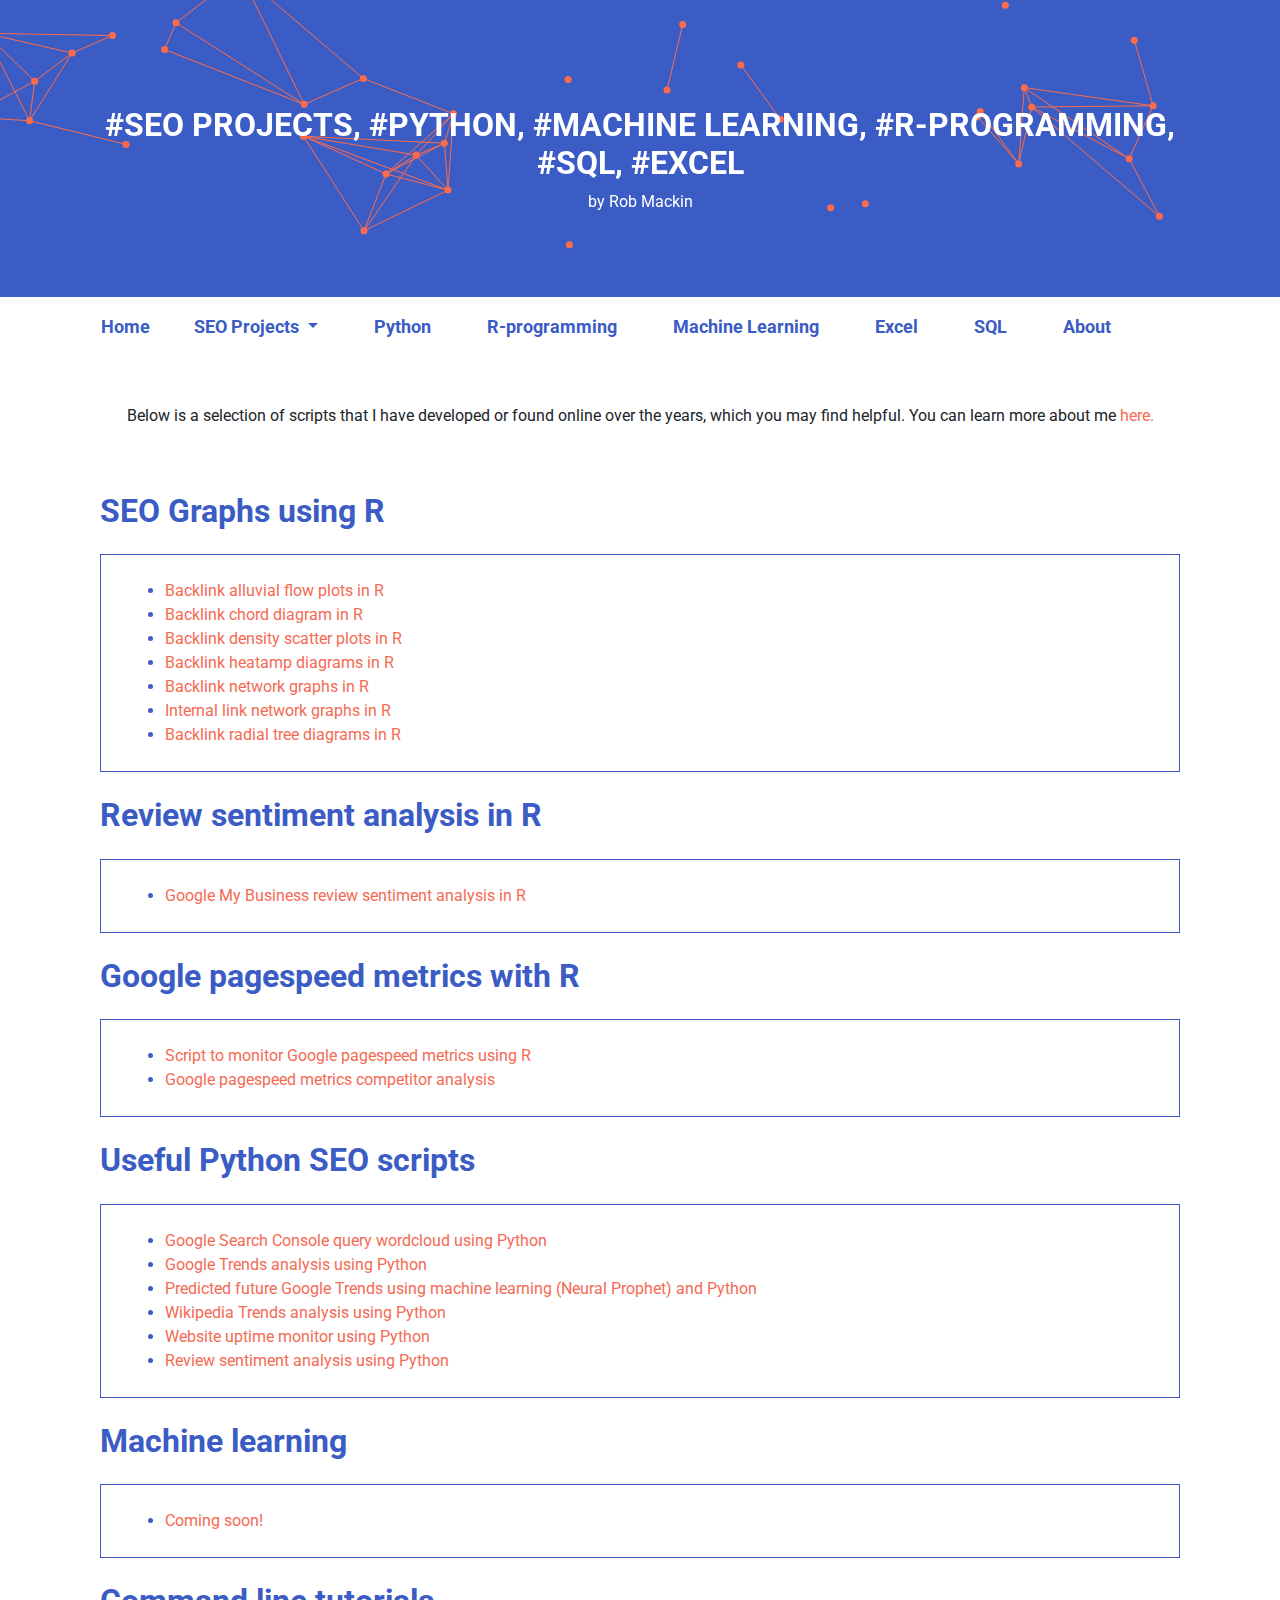
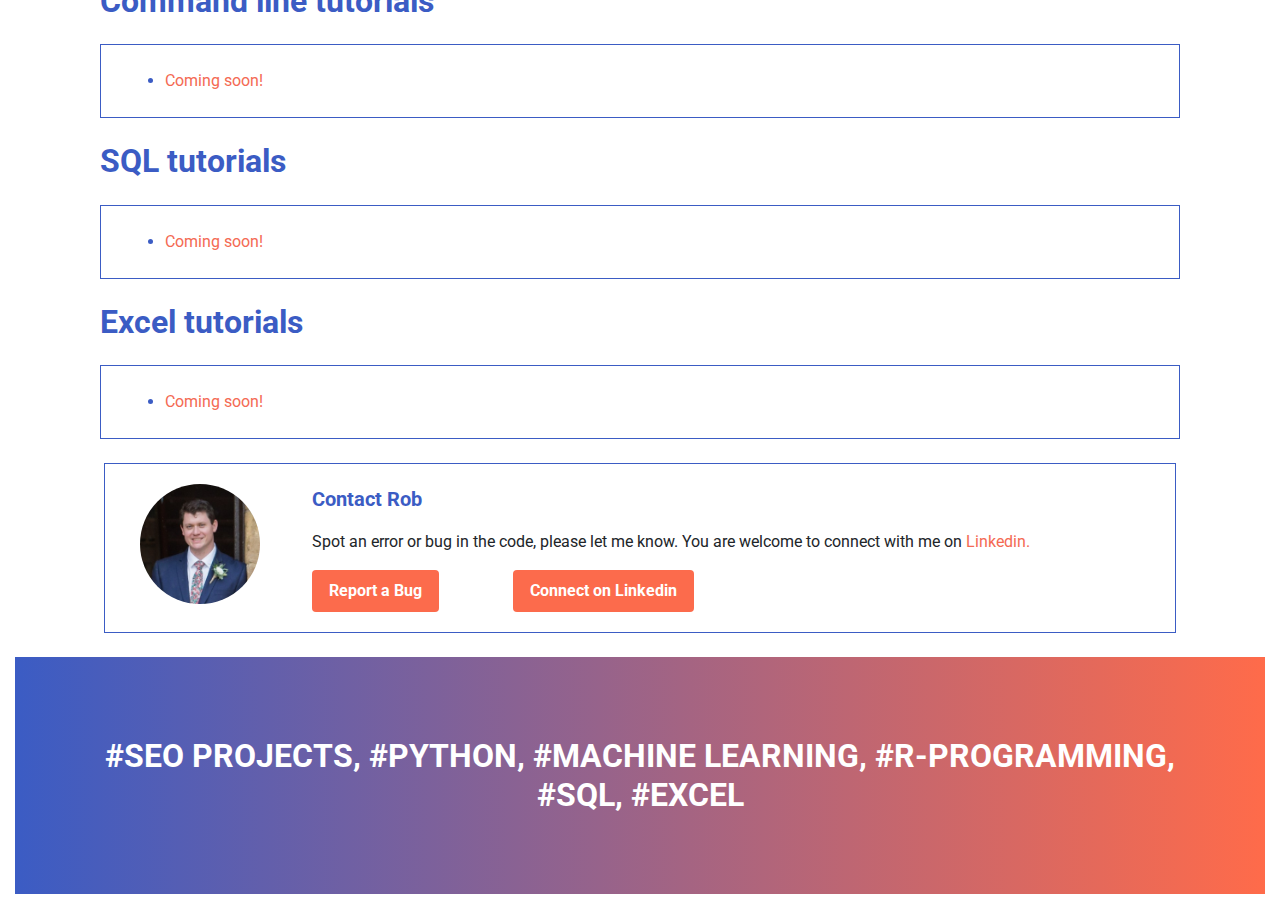
==== commit e4a091d1: "website" ====
--- a/index.html
+++ b/index.html
@@ -240,9 +240,9 @@
   <div id="footer" class="container-fluid">
     <div class="">
       <h1 class="text-center headline-bottom">
-        <a href="https://rmackindata.github.io/index.html/#seoprojects">#SEO Projects</a>, <a href="https://rmackindata.github.io/index.html/#python">#Python</a>, <a href="https://rmackindata.github.io/index.html/#machinelearning">#Machine
+        <a href="https://rmackindata.github.io/#seoprojects">#SEO Projects</a>, <a href="https://rmackindata.github.io/#python">#Python</a>, <a href="https://rmackindata.github.io/#machinelearning">#Machine
           Learning</a>,
-        <a href="https://rmackindata.github.io/index.html/#r-programming">#R-programming</a>, <a href="https://rmackindata.github.io/index.html/#sql">#SQL</a>, <a href="https://rmackindata.github.io/index.html/#excel">#Excel</a>
+        <a href="https://rmackindata.github.io/#r-programming">#R-programming</a>, <a href="https://rmackindata.github.io/#sql">#SQL</a>, <a href="https://rmackindata.github.io/#excel">#Excel</a>
       </h1>
     </div>
   </div>
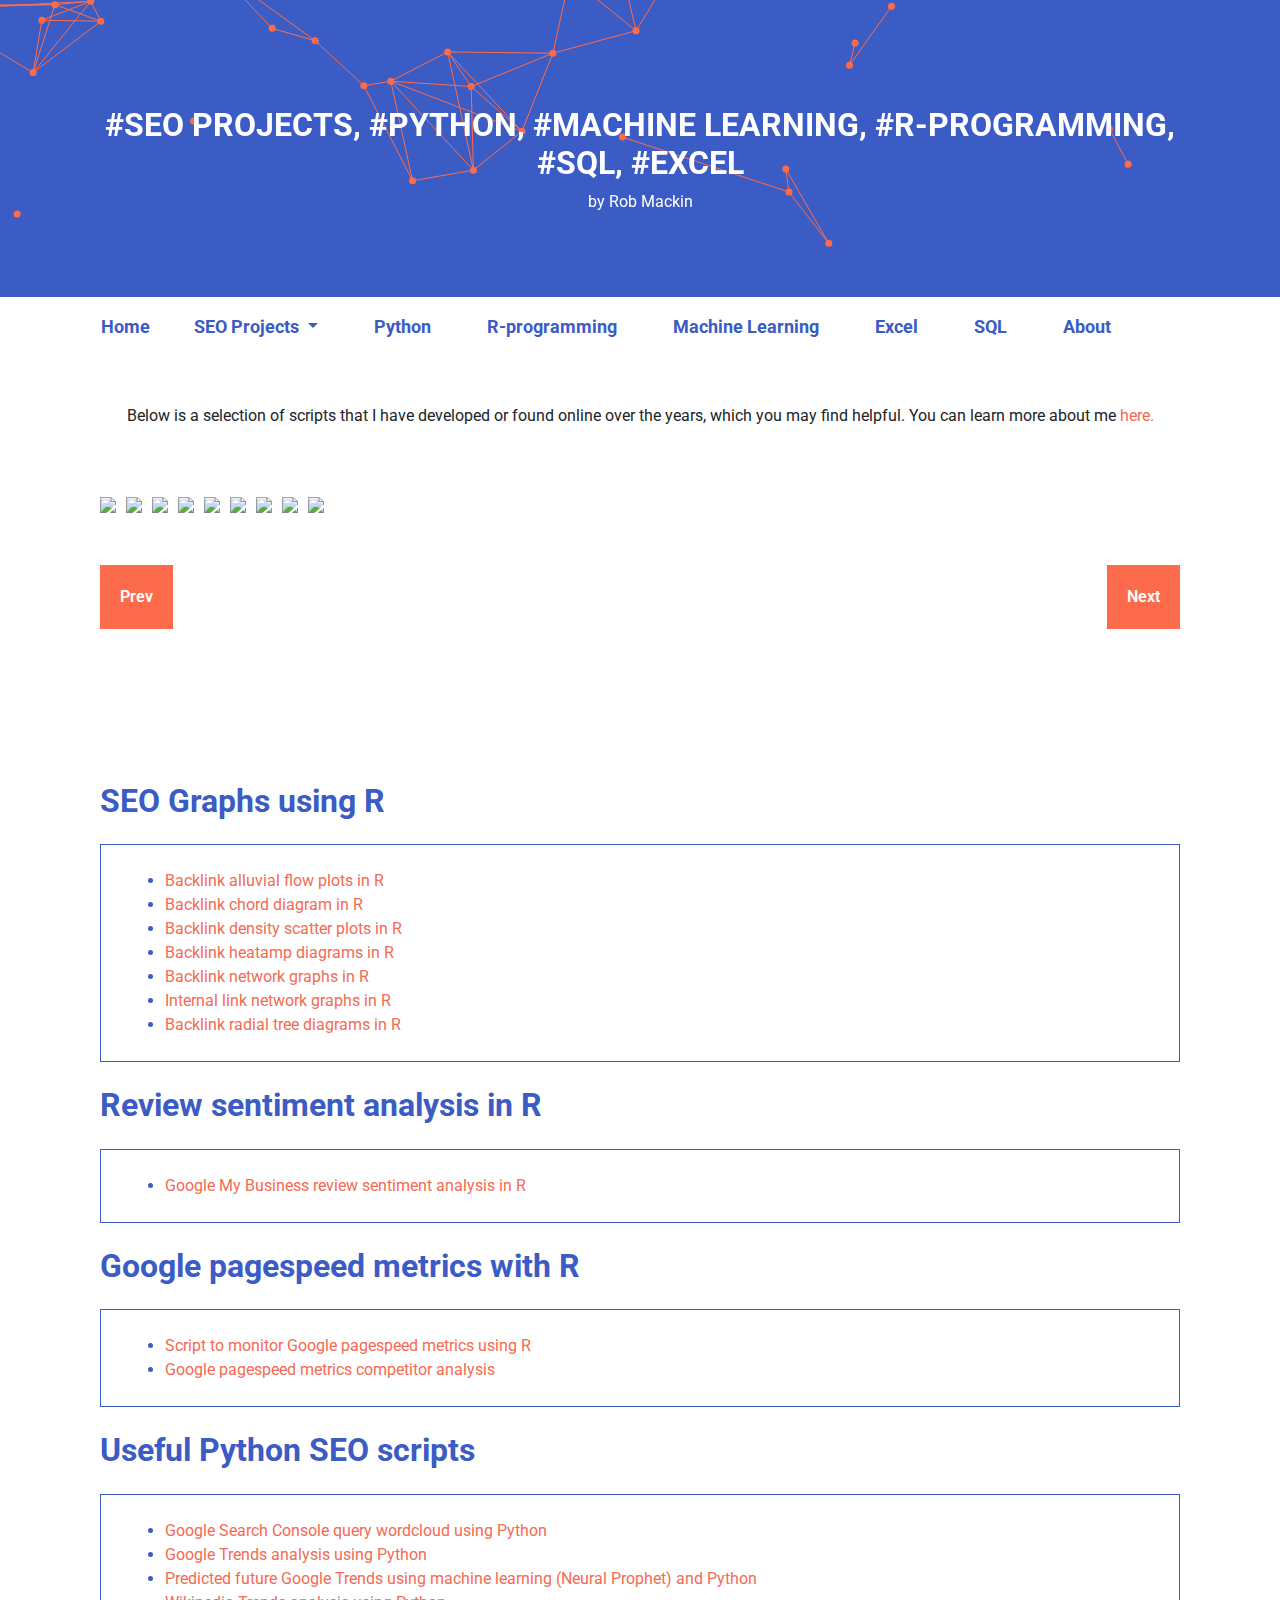
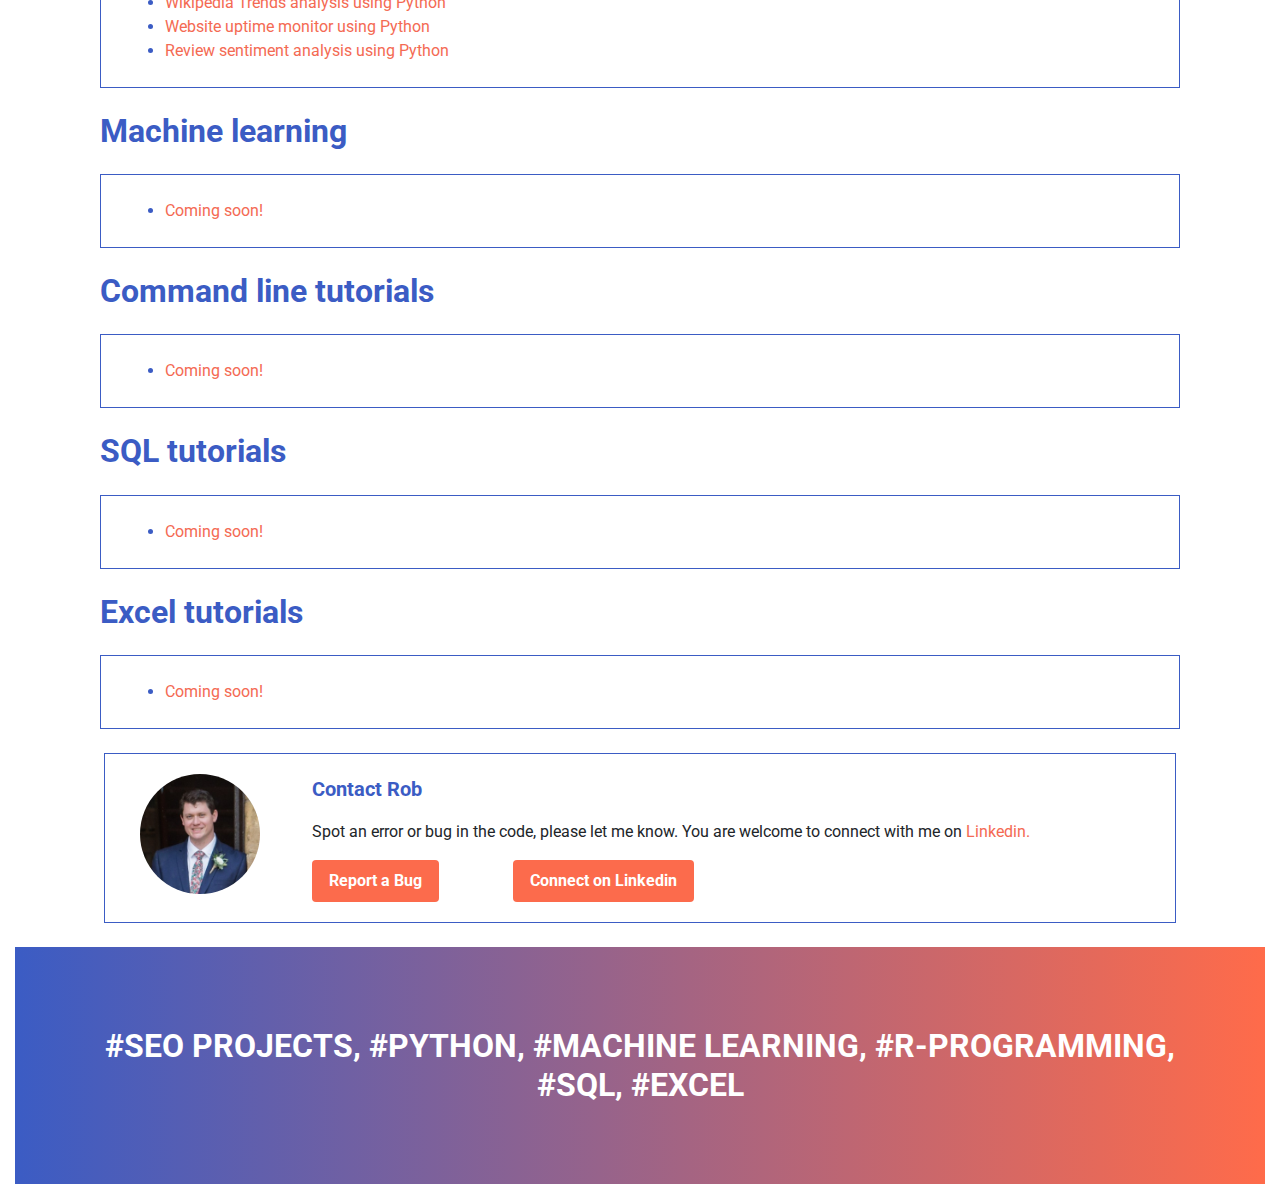
==== commit 554b4537: "website" ====
--- a/index.html
+++ b/index.html
@@ -99,6 +99,29 @@
     </div>
 
     <div class="container">
+
+    <div class="row mt-0 mb-4">
+      <div class="col">
+      <div class="slider" id="slider">
+        <div class="slide" id="slide">
+          <a href="https://rmackindata.github.io/about.html"><img class="item" src="http://via.placeholder.com/200x200?text=Product1"></a>
+          <a href="https://rmackindata.github.io/about.html"><img class="item" src="http://via.placeholder.com/200x200?text=Product1"></a>
+          <a href="https://rmackindata.github.io/about.html"><img class="item" src="http://via.placeholder.com/200x200?text=Product1"></a>
+          <a href="https://rmackindata.github.io/about.html"><img class="item" src="http://via.placeholder.com/200x200?text=Product1"></a>
+          <a href="https://rmackindata.github.io/about.html"><img class="item" src="http://via.placeholder.com/200x200?text=Product2"></a>
+          <a href="https://rmackindata.github.io/about.html"><img class="item" src="http://via.placeholder.com/200x200?text=Product2"></a>
+          <a href="https://rmackindata.github.io/about.html"><img class="item" src="http://via.placeholder.com/200x200?text=Product2"></a>
+          <a href="https://rmackindata.github.io/about.html"><img class="item" src="http://via.placeholder.com/200x200?text=Product2"></a>
+          <a href="https://rmackindata.github.io/about.html"><img class="item" src="http://via.placeholder.com/200x200?text=Product2"></a>
+        </div>
+        <button class="ctrl-btn pro-prev">Prev</button>
+        <button class="ctrl-btn pro-next">Next</button>
+      </div>
+    </div>
+    </div>
+
+    <div class="row-margin"></div>
+
       <div class="row mt-0 mb-4">
         <div class="col">
           <h2 class="mt-0 mb-4" id="seoprojects">SEO Graphs using R</h2>
--- a/custom.css
+++ b/custom.css
@@ -315,3 +315,75 @@
 	background: #3b5cc4;
 	color: #fff;
 }
+
+/* slideshow homepage & about page /*/
+
+.slider {
+  width: 100%;
+  height: 200px;
+  position: relative;
+  margin: auto;
+  overflow-x: scroll;
+  overflow-y: hidden;
+}
+
+.slider::-webkit-scrollbar {
+  display: none;
+}
+
+.slider .slide {
+  display: flex;
+  position: absolute;
+  left: 0;
+  transition: 0.3s left ease-in-out;
+}
+
+.slider .item {
+  margin-right: 10px;
+}
+
+img.item {
+    margin-right: 10px !important;
+}
+
+.slider .item:last-child {
+  margin-right: 0;
+}
+
+.ctrl {
+  text-align: center;
+  margin-top: 5px;
+}
+
+.ctrl-btn {
+  padding: 20px 20px;
+  min-width: 50px;
+  background: #fff;
+  border: none;
+  font-weight: 600;
+  text-align: center;
+  cursor: pointer;
+  outline: none;
+
+  position: absolute;
+  top: 50%;
+  margin-top: -27.5px;
+}
+
+.ctrl-btn.pro-prev {
+  left: 0;
+}
+
+button.ctrl-btn.pro-prev {
+    background: #fc6b4c;
+    color: #fff;
+}
+
+.ctrl-btn.pro-next {
+  right: 0;
+}
+
+button.ctrl-btn.pro-next {
+    background: #fc6b4c;
+    color: #fff;
+}
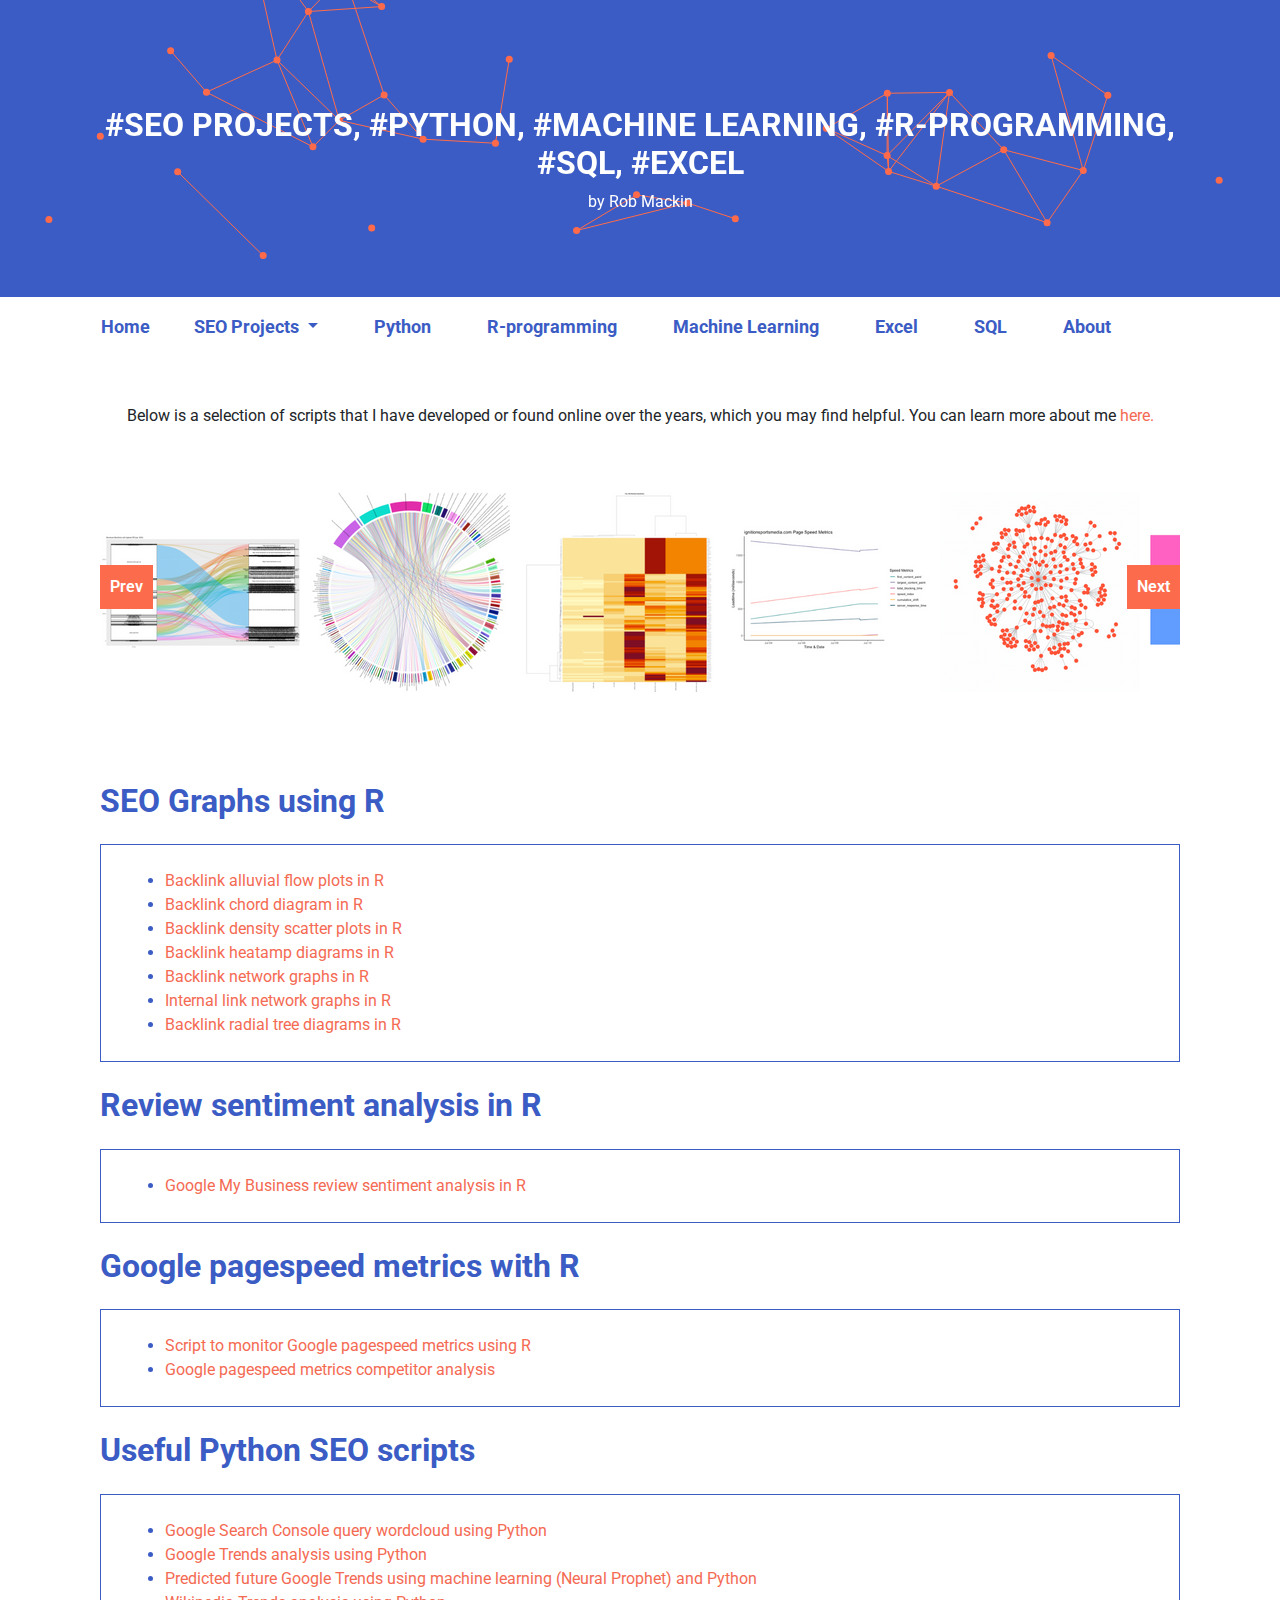
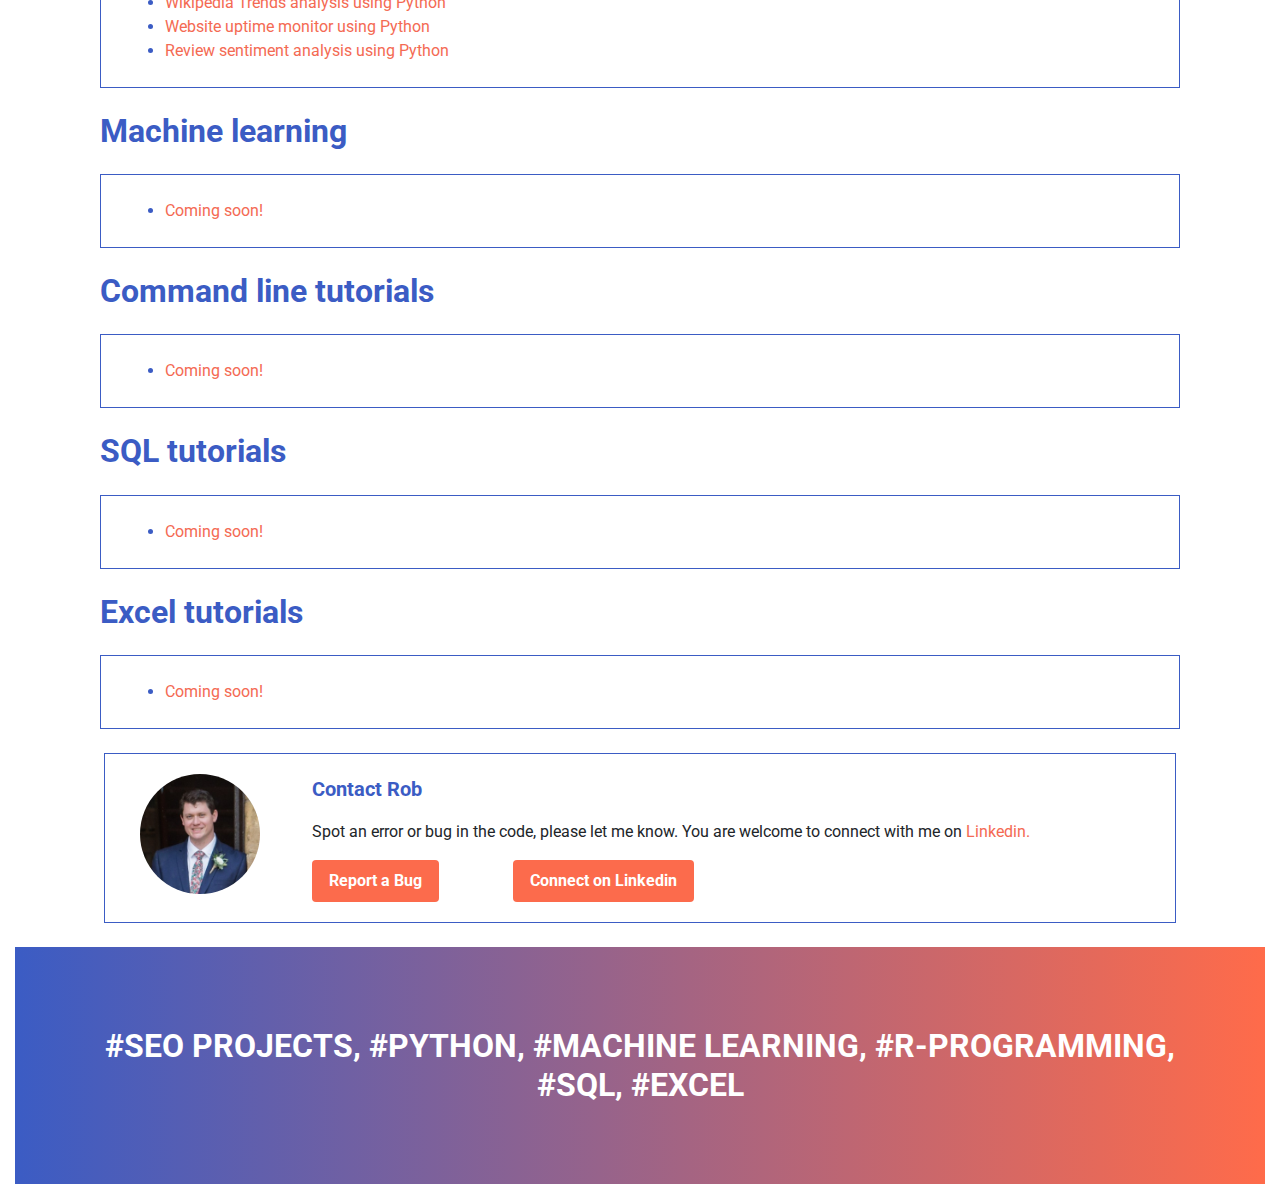
==== commit 69e28945: "website" ====
--- a/index.html
+++ b/index.html
@@ -104,15 +104,15 @@
       <div class="col">
       <div class="slider" id="slider">
         <div class="slide" id="slide">
-          <a href="https://rmackindata.github.io/about.html"><img class="item" src="http://via.placeholder.com/200x200?text=Product1"></a>
-          <a href="https://rmackindata.github.io/about.html"><img class="item" src="http://via.placeholder.com/200x200?text=Product1"></a>
-          <a href="https://rmackindata.github.io/about.html"><img class="item" src="http://via.placeholder.com/200x200?text=Product1"></a>
-          <a href="https://rmackindata.github.io/about.html"><img class="item" src="http://via.placeholder.com/200x200?text=Product1"></a>
-          <a href="https://rmackindata.github.io/about.html"><img class="item" src="http://via.placeholder.com/200x200?text=Product2"></a>
-          <a href="https://rmackindata.github.io/about.html"><img class="item" src="http://via.placeholder.com/200x200?text=Product2"></a>
-          <a href="https://rmackindata.github.io/about.html"><img class="item" src="http://via.placeholder.com/200x200?text=Product2"></a>
-          <a href="https://rmackindata.github.io/about.html"><img class="item" src="http://via.placeholder.com/200x200?text=Product2"></a>
-          <a href="https://rmackindata.github.io/about.html"><img class="item" src="http://via.placeholder.com/200x200?text=Product2"></a>
+          <a href="https://rmackindata.github.io/about.html"><img class="item" src="images/alluvi-thumb.png"></a>
+          <a href="https://rmackindata.github.io/about.html"><img class="item" src="images/chord-thumb.png"></a>
+          <a href="https://rmackindata.github.io/about.html"><img class="item" src="images/heatmap-thumb.png"></a>
+          <a href="https://rmackindata.github.io/about.html"><img class="item" src="images/pagespeed-thumb.png"></a>
+          <a href="https://rmackindata.github.io/about.html"><img class="item" src="images/network-graphs-thumb.png"></a>
+          <a href="https://rmackindata.github.io/about.html"><img class="item" src="images/radial-thumb.png"></a>
+          <a href="https://rmackindata.github.io/about.html"><img class="item" src="images/wordcloud-python-thumb.png"></a>
+          <a href="https://rmackindata.github.io/about.html"><img class="item" src="images/python-sentiment-thumb.png"></a>
+          <a href="https://rmackindata.github.io/about.html"><img class="item" src="images/neural-prophet-thumb.png"></a>
         </div>
         <button class="ctrl-btn pro-prev">Prev</button>
         <button class="ctrl-btn pro-next">Next</button>
--- a/custom.css
+++ b/custom.css
@@ -356,7 +356,7 @@
 }
 
 .ctrl-btn {
-  padding: 20px 20px;
+  padding: 10px;
   min-width: 50px;
   background: #fff;
   border: none;
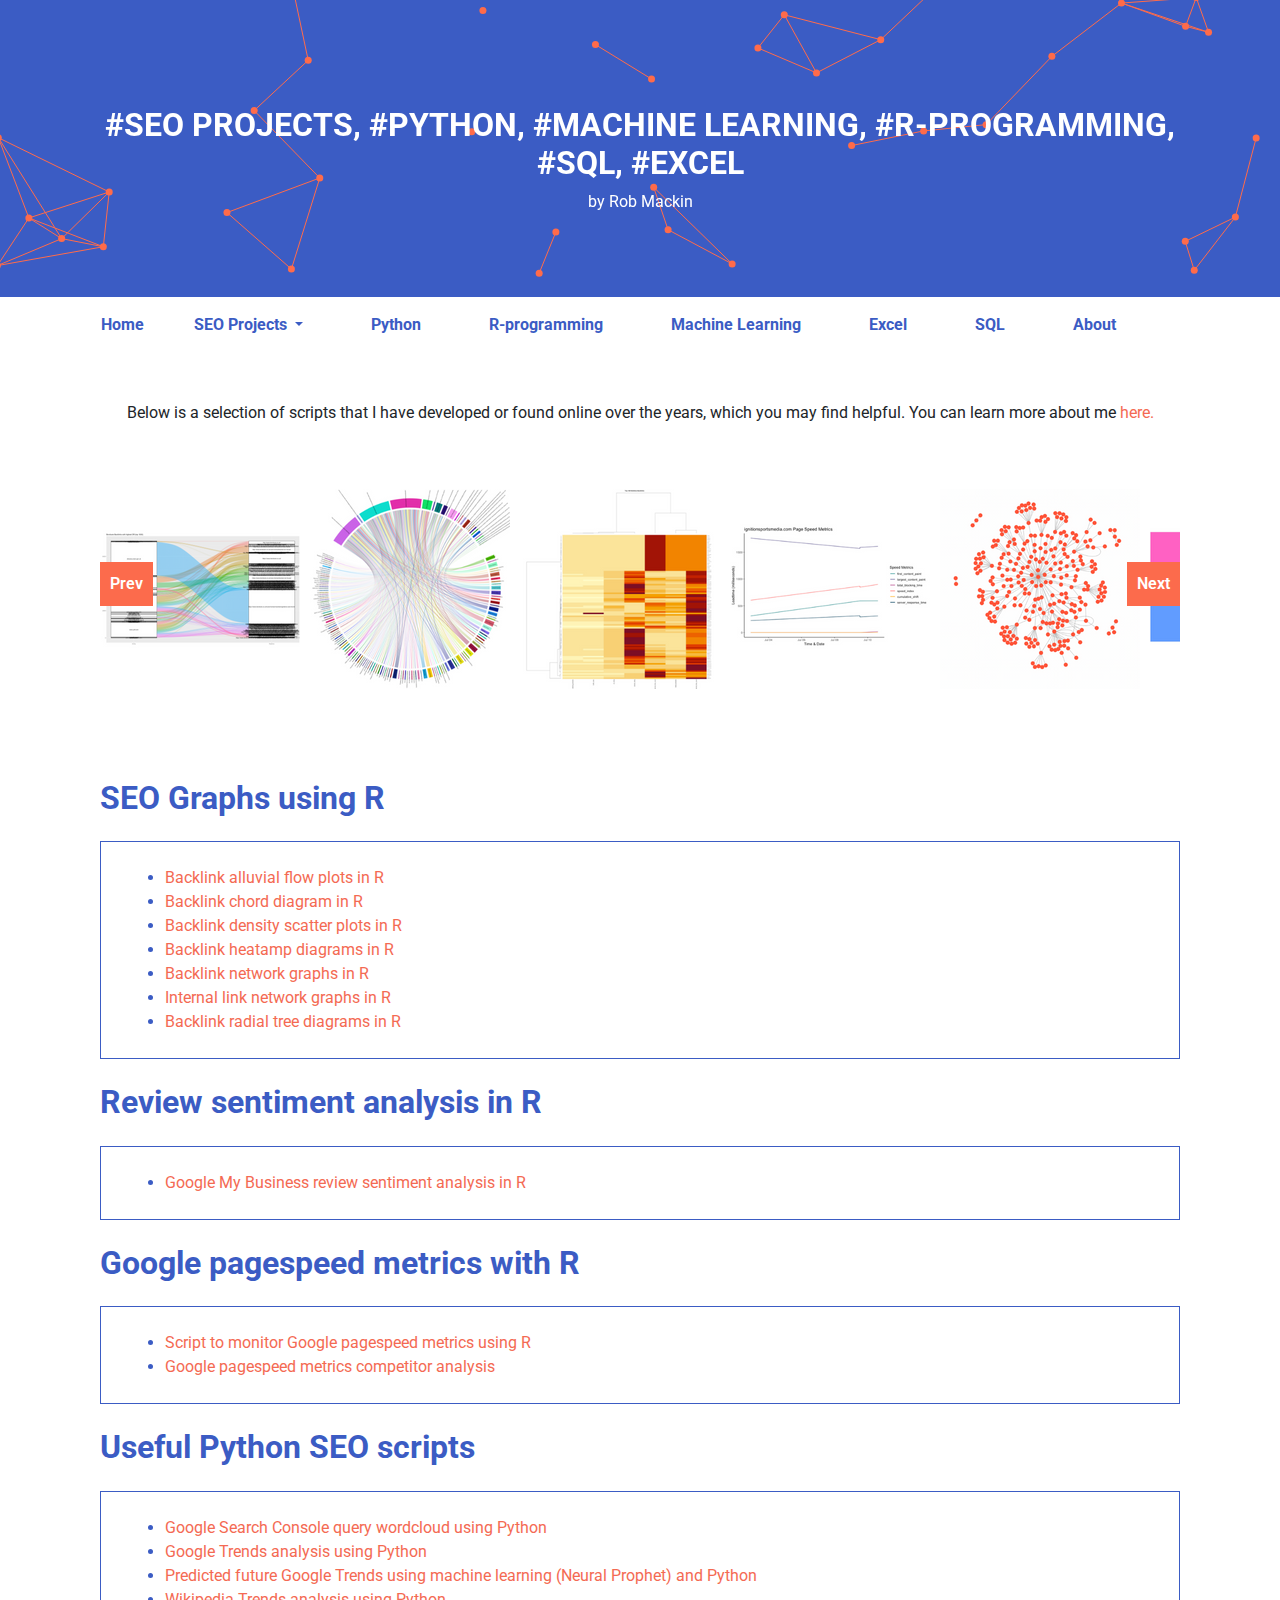
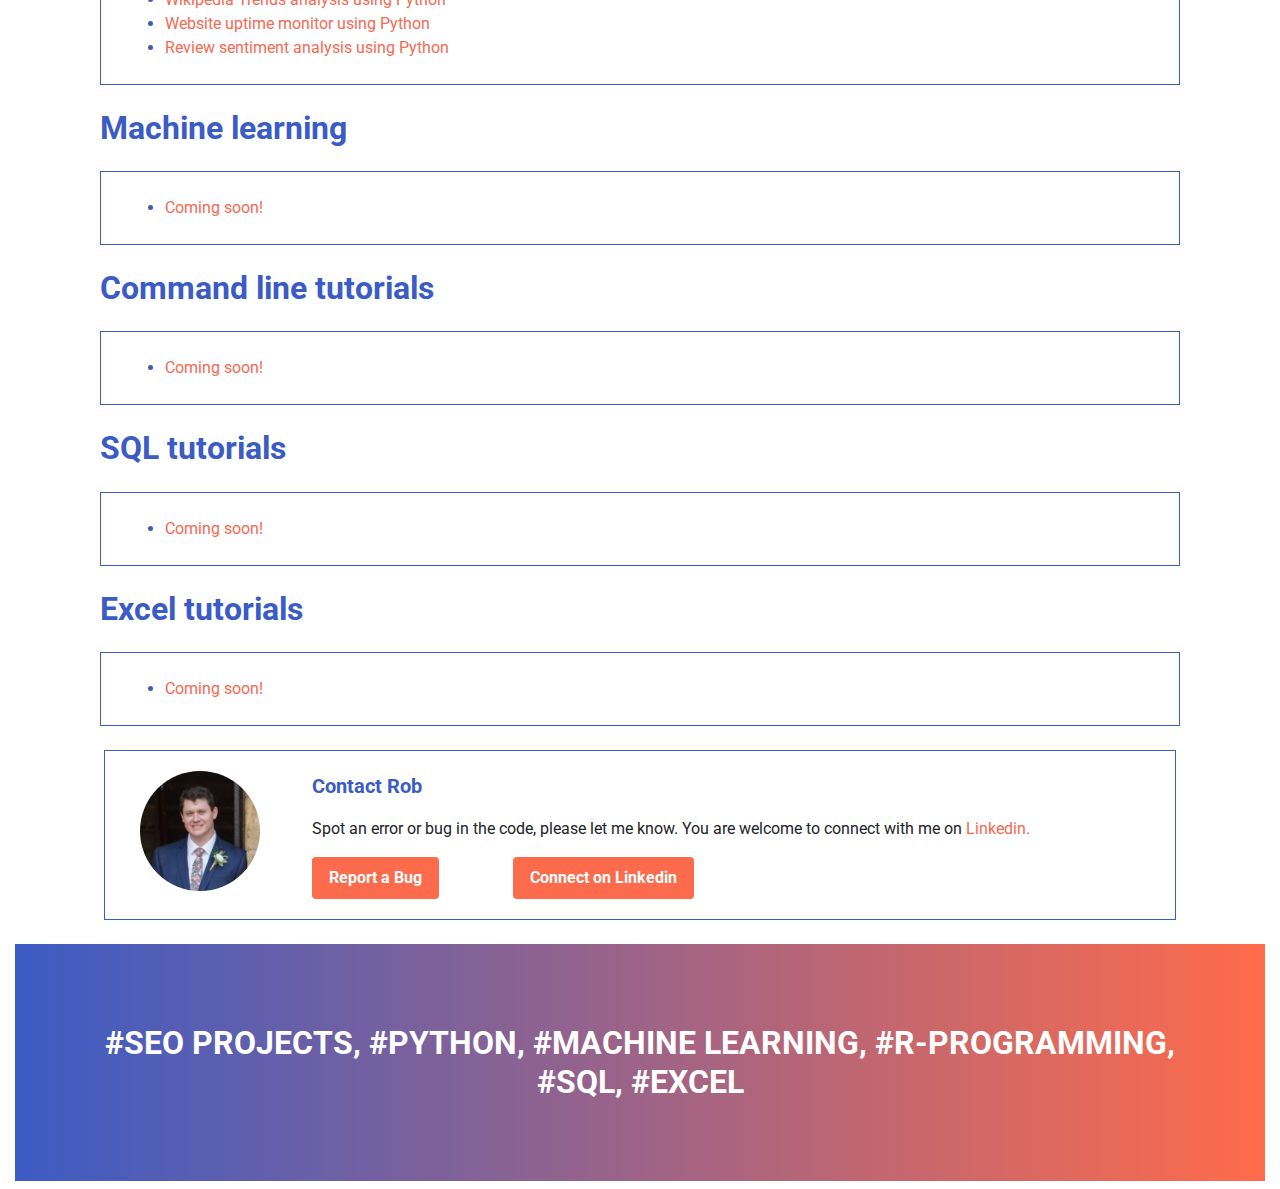
==== commit 7d8c4435: "website" ====
--- a/index.html
+++ b/index.html
@@ -100,27 +100,80 @@
 
     <div class="container">
 
-    <div class="row mt-0 mb-4">
-      <div class="col">
-      <div class="slider" id="slider">
-        <div class="slide" id="slide">
-          <a href="https://rmackindata.github.io/about.html"><img class="item" src="images/alluvi-thumb.png"></a>
-          <a href="https://rmackindata.github.io/about.html"><img class="item" src="images/chord-thumb.png"></a>
-          <a href="https://rmackindata.github.io/about.html"><img class="item" src="images/heatmap-thumb.png"></a>
-          <a href="https://rmackindata.github.io/about.html"><img class="item" src="images/pagespeed-thumb.png"></a>
-          <a href="https://rmackindata.github.io/about.html"><img class="item" src="images/network-graphs-thumb.png"></a>
-          <a href="https://rmackindata.github.io/about.html"><img class="item" src="images/radial-thumb.png"></a>
-          <a href="https://rmackindata.github.io/about.html"><img class="item" src="images/wordcloud-python-thumb.png"></a>
-          <a href="https://rmackindata.github.io/about.html"><img class="item" src="images/python-sentiment-thumb.png"></a>
-          <a href="https://rmackindata.github.io/about.html"><img class="item" src="images/neural-prophet-thumb.png"></a>
-        </div>
-        <button class="ctrl-btn pro-prev">Prev</button>
-        <button class="ctrl-btn pro-next">Next</button>
-      </div>
-    </div>
-    </div>
-
-    <div class="row-margin"></div>
+      <div class="row mt-0 mb-4">
+        <div class="col">
+          <div class="slider" id="slider">
+            <div class="slide" id="slide">
+              <div class="slider-container">
+                <img class="item" src="images/alluvi-thumb.png">
+                <div class="slider-overlay">
+                  <p class="slider-text"><a href="https://rmackindata.github.io/about.html">Alluvial plots - R</a></p>
+                </div>
+              </div>
+              <div class="slider-container">
+                <img class="item" src="images/chord-thumb.png">
+                <div class="slider-overlay">
+                  <p class="slider-text"><a href="https://rmackindata.github.io/about.html">Chord diagrams - R</a></p>
+                </div>
+              </div>
+
+              <div class="slider-container">
+                <img class="item" src="images/heatmap-thumb.png">
+                <div class="slider-overlay">
+                  <p class="slider-text"><a href="https://rmackindata.github.io/about.html">Heatmaps - R</a></p>
+                </div>
+              </div>
+
+              <div class="slider-container">
+                <img class="item" src="images/pagespeed-thumb.png">
+                <div class="slider-overlay">
+                  <p class="slider-text"><a href="https://rmackindata.github.io/about.html">Google pagespeed metrics - R</a></p>
+                </div>
+              </div>
+
+              <div class="slider-container">
+                <img class="item" src="images/network-graphs-thumb.png">
+                <div class="slider-overlay">
+                  <p class="slider-text"><a href="https://rmackindata.github.io/about.html">Network graphs - R</a></p>
+                </div>
+              </div>
+
+              <div class="slider-container">
+                <img class="item" src="images/radial-thumb.png">
+                <div class="slider-overlay">
+                  <p class="slider-text"><a href="https://rmackindata.github.io/about.html">Radial diagrams - R</a></p>
+                </div>
+              </div>
+
+              <div class="slider-container">
+                <img class="item" src="images/wordcloud-python-thumb.png">
+                <div class="slider-overlay">
+                  <p class="slider-text"><a href="https://rmackindata.github.io/about.html">Wordclouds - Python</a></p>
+                </div>
+              </div>
+
+              <div class="slider-container">
+                <img class="item" src="images/python-sentiment-thumb.png">
+                <div class="slider-overlay">
+                  <p class="slider-text"><a href="https://rmackindata.github.io/about.html">Sentiment analysis - Python</a></p>
+                </div>
+              </div>
+
+              <div class="slider-container">
+                <img class="item" src="images/neural-prophet-thumb.png">
+                <div class="slider-overlay">
+                  <p class="slider-text"><a href="https://rmackindata.github.io/about.html">Neural prophet - Python</a></p>
+                </div>
+              </div>
+
+            </div>
+            <button class="ctrl-btn pro-prev">Prev</button>
+            <button class="ctrl-btn pro-next">Next</button>
+          </div>
+        </div>
+      </div>
+
+      <div class="row-margin"></div>
 
       <div class="row mt-0 mb-4">
         <div class="col">
@@ -232,8 +285,8 @@
           <p class="profile-heading">Contact Rob</p>
           <p>Spot an error or bug in the code, please let me know. You are welcome to connect with me on <a href="https://www.linkedin.com/in/rob-mackin-data/">Linkedin.</a></p>
           <div class="button-wrapper">
-            <a class="btn" href="https://www.linkedin.com/in/rob-mackin-data/" role="button">Report a Bug</a>
-            <a class="btn" href="https://www.linkedin.com/in/rob-mackin-data/" role="button">Connect on Linkedin</a>
+            <a class="btn" href="https://www.linkedin.com/in/rob-mackin-data/" role="button" onClick="gtag('event' , 'Click' , { 'event_category' : 'linkedin-link', 'event_label' : 'linkedin-click' });">Report a Bug</a>
+            <a class="btn" href="https://www.linkedin.com/in/rob-mackin-data/" role="button" onClick="gtag('event' , 'Click' , { 'event_category' : 'linkedin-link', 'event_label' : 'linkedin-click' });">Connect on Linkedin</a>
           </div>
 
         </div>
--- a/custom.css
+++ b/custom.css
@@ -50,11 +50,11 @@
 nav.navbar.navbar-expand-lg a {
 	color: #3b5cc4;
 	font-weight: 700;
-	font-size: 18px;
+	font-size: 16px;
 }
 
 li.nav-item {
-	padding: 0 20px;
+	padding: 0 26px;
 }
 
 .headline {
@@ -387,3 +387,44 @@
     background: #fc6b4c;
     color: #fff;
 }
+
+.slider-container {
+	position: relative;
+}
+
+.slider-image {
+  display: block;
+  width: 200px;
+  height: auto;
+}
+
+.slider-overlay {
+  position: absolute;
+  top: 0;
+  bottom: 0;
+  left: 0;
+  right: 0;
+  height: 200px;
+  width: 200px;
+  opacity: 0;
+  transition: .5s ease;
+  background-color: #3b5cc4;
+}
+
+.slider-container:hover .slider-overlay {
+  opacity: 0.8;
+}
+
+.slider-text a {
+  color: white;
+  font-size: 16px;
+	font-weight: 700;
+  position: absolute;
+  top: 50%;
+  left: 50%;
+  -webkit-transform: translate(-50%, -50%);
+  -ms-transform: translate(-50%, -50%);
+  transform: translate(-50%, -50%);
+  text-align: center;
+	text-decoration: none;
+}
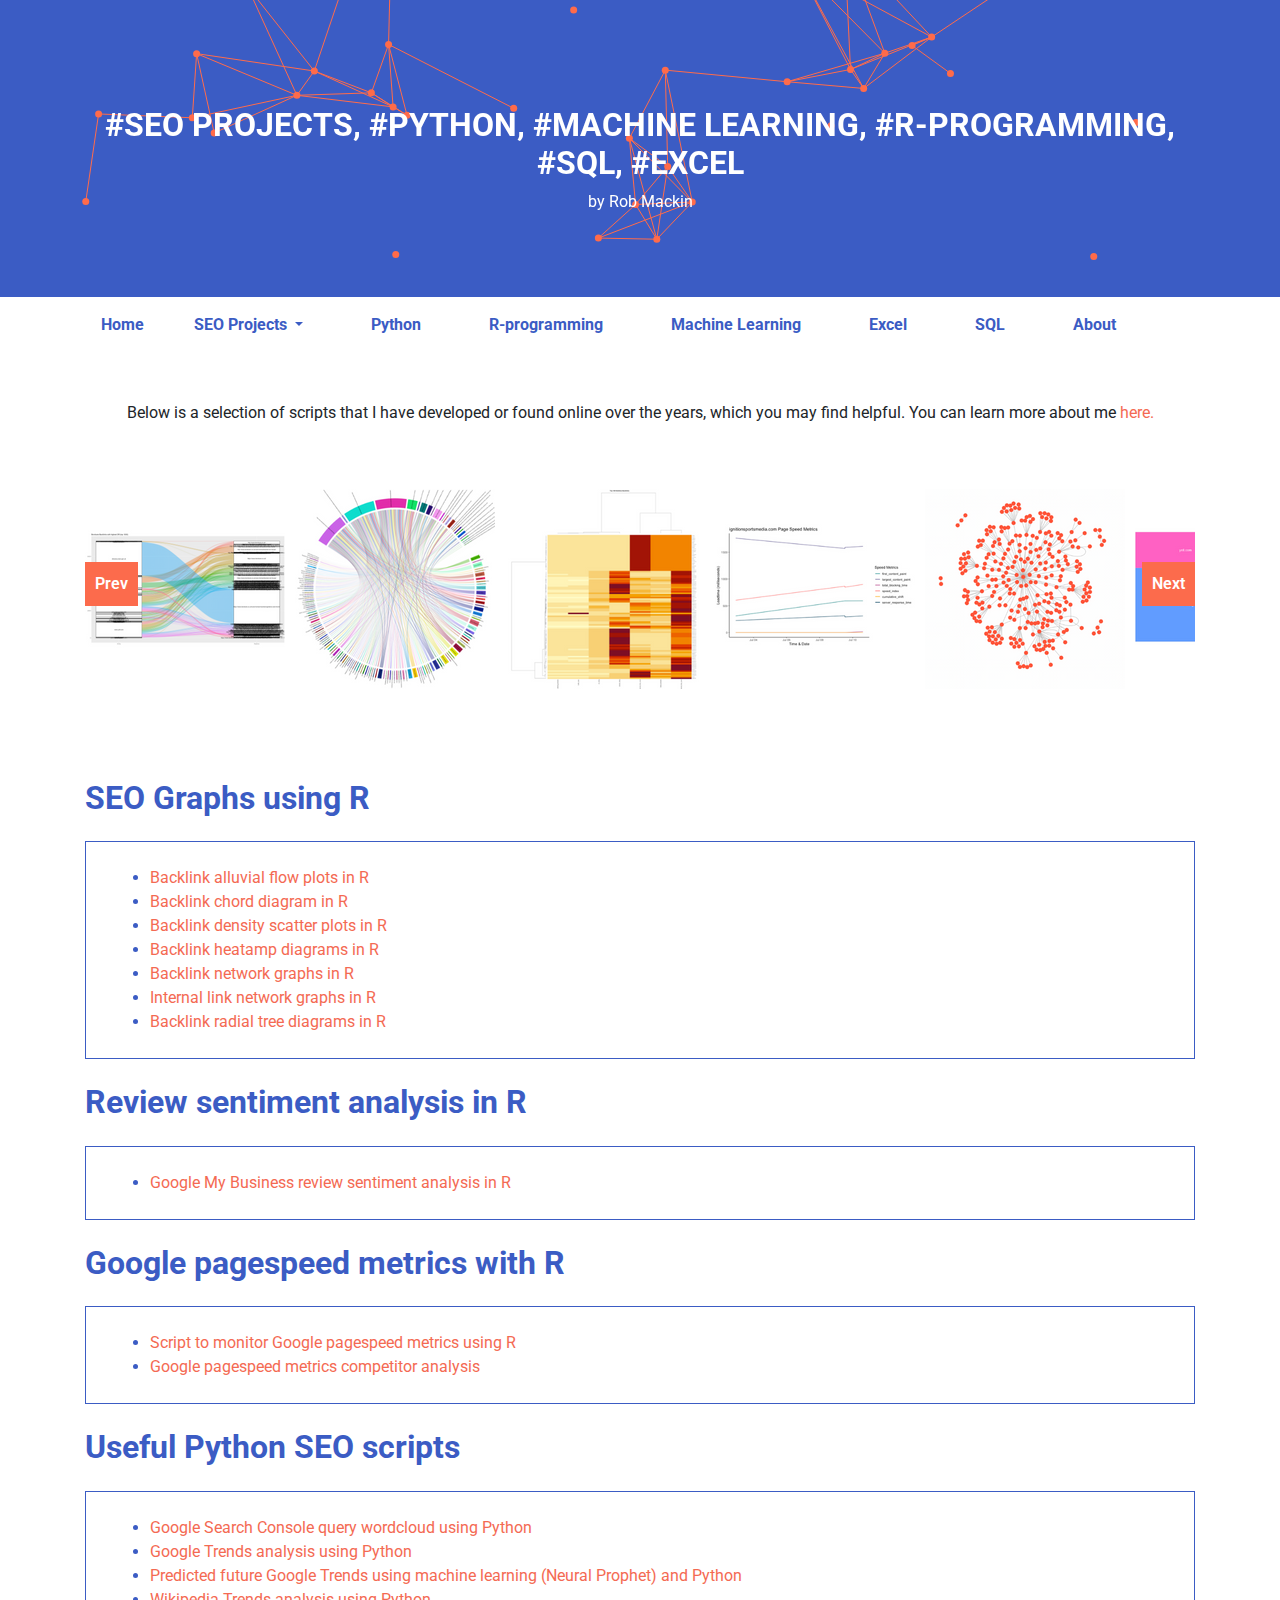
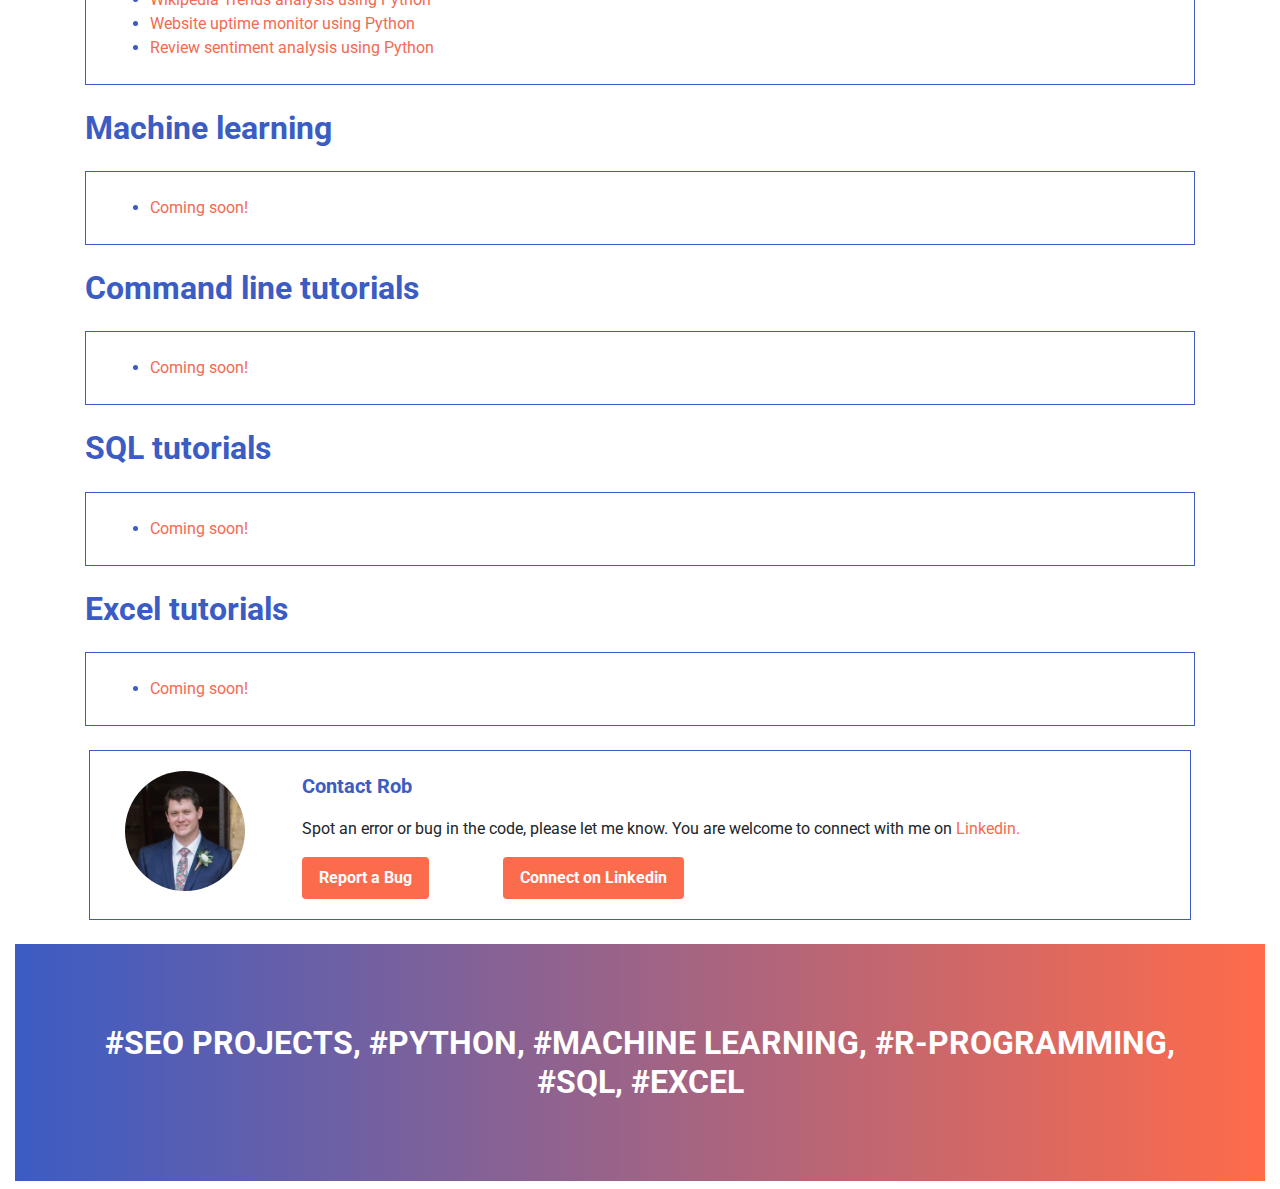
==== commit 12293eb2: "website" ====
--- a/index.html
+++ b/index.html
@@ -86,6 +86,7 @@
 </div>
 
 <body>
+
   <div class="container">
     <div class="row mt-4 mb-4">
       <div class="col pt-4 pb-4">
@@ -97,6 +98,7 @@
         </div>
       </div>
     </div>
+  </div>
 
     <div class="container">
 
@@ -113,7 +115,7 @@
               <div class="slider-container">
                 <img class="item" src="images/chord-thumb.png">
                 <div class="slider-overlay">
-                  <p class="slider-text"><a href="https://rmackindata.github.io/about.html">Chord diagrams - R</a></p>
+                  <p class="slider-text"><a href="https://rmackindata.github.io/chord-diagrams.html">Chord diagrams - R</a></p>
                 </div>
               </div>
 
@@ -181,7 +183,7 @@
           <div class="col col-border p-4">
             <ul>
               <li><a href="#">Backlink alluvial flow plots in R</a></li>
-              <li><a href="#">Backlink chord diagram in R</a></li>
+              <li><a href="https://rmackindata.github.io/chord-diagrams.html">Backlink chord diagram in R</a></li>
               <li><a href="#">Backlink density scatter plots in R</a></li>
               <li><a href="#">Backlink heatamp diagrams in R</a></li>
               <li><a href="#">Backlink network graphs in R</a></li>
--- a/custom.css
+++ b/custom.css
@@ -105,7 +105,6 @@
 
 pre {
 	background-color: #eeeeee;
-	padding: 5px;
 }
 
 .hero {
